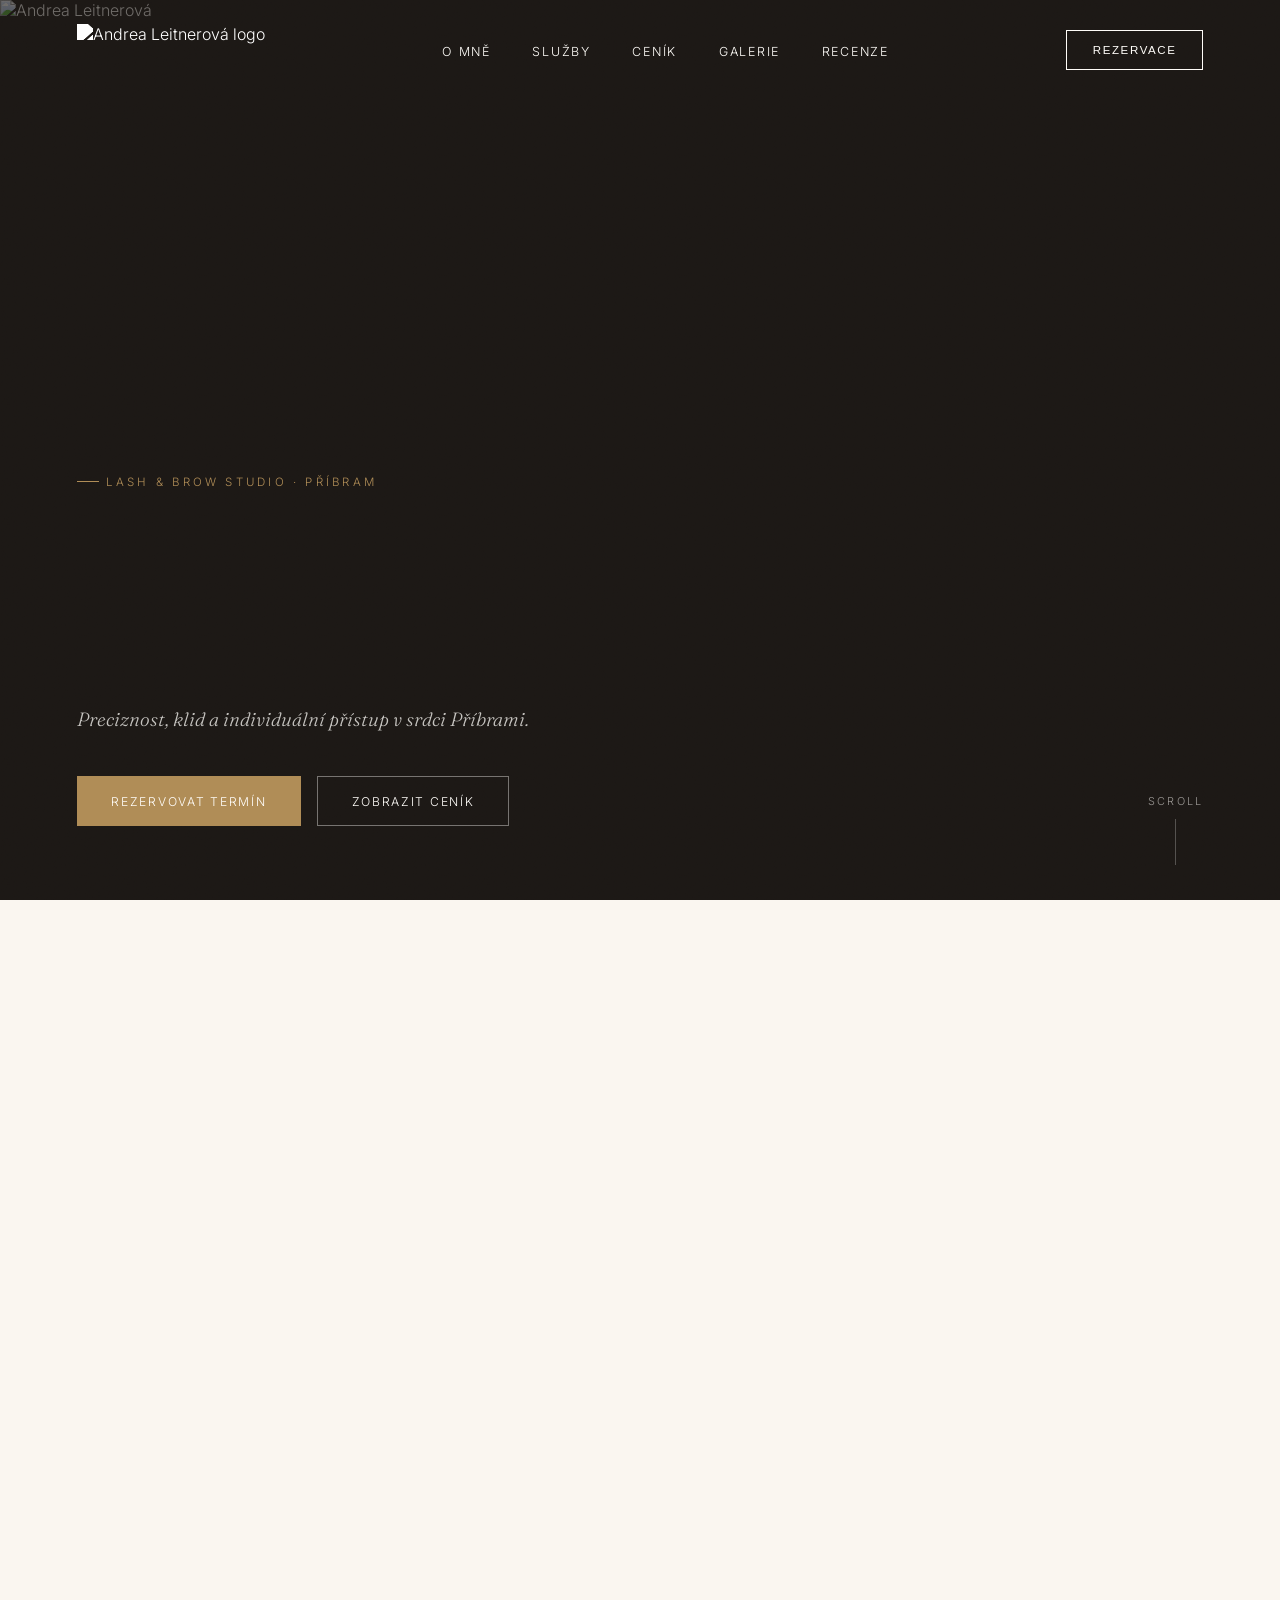
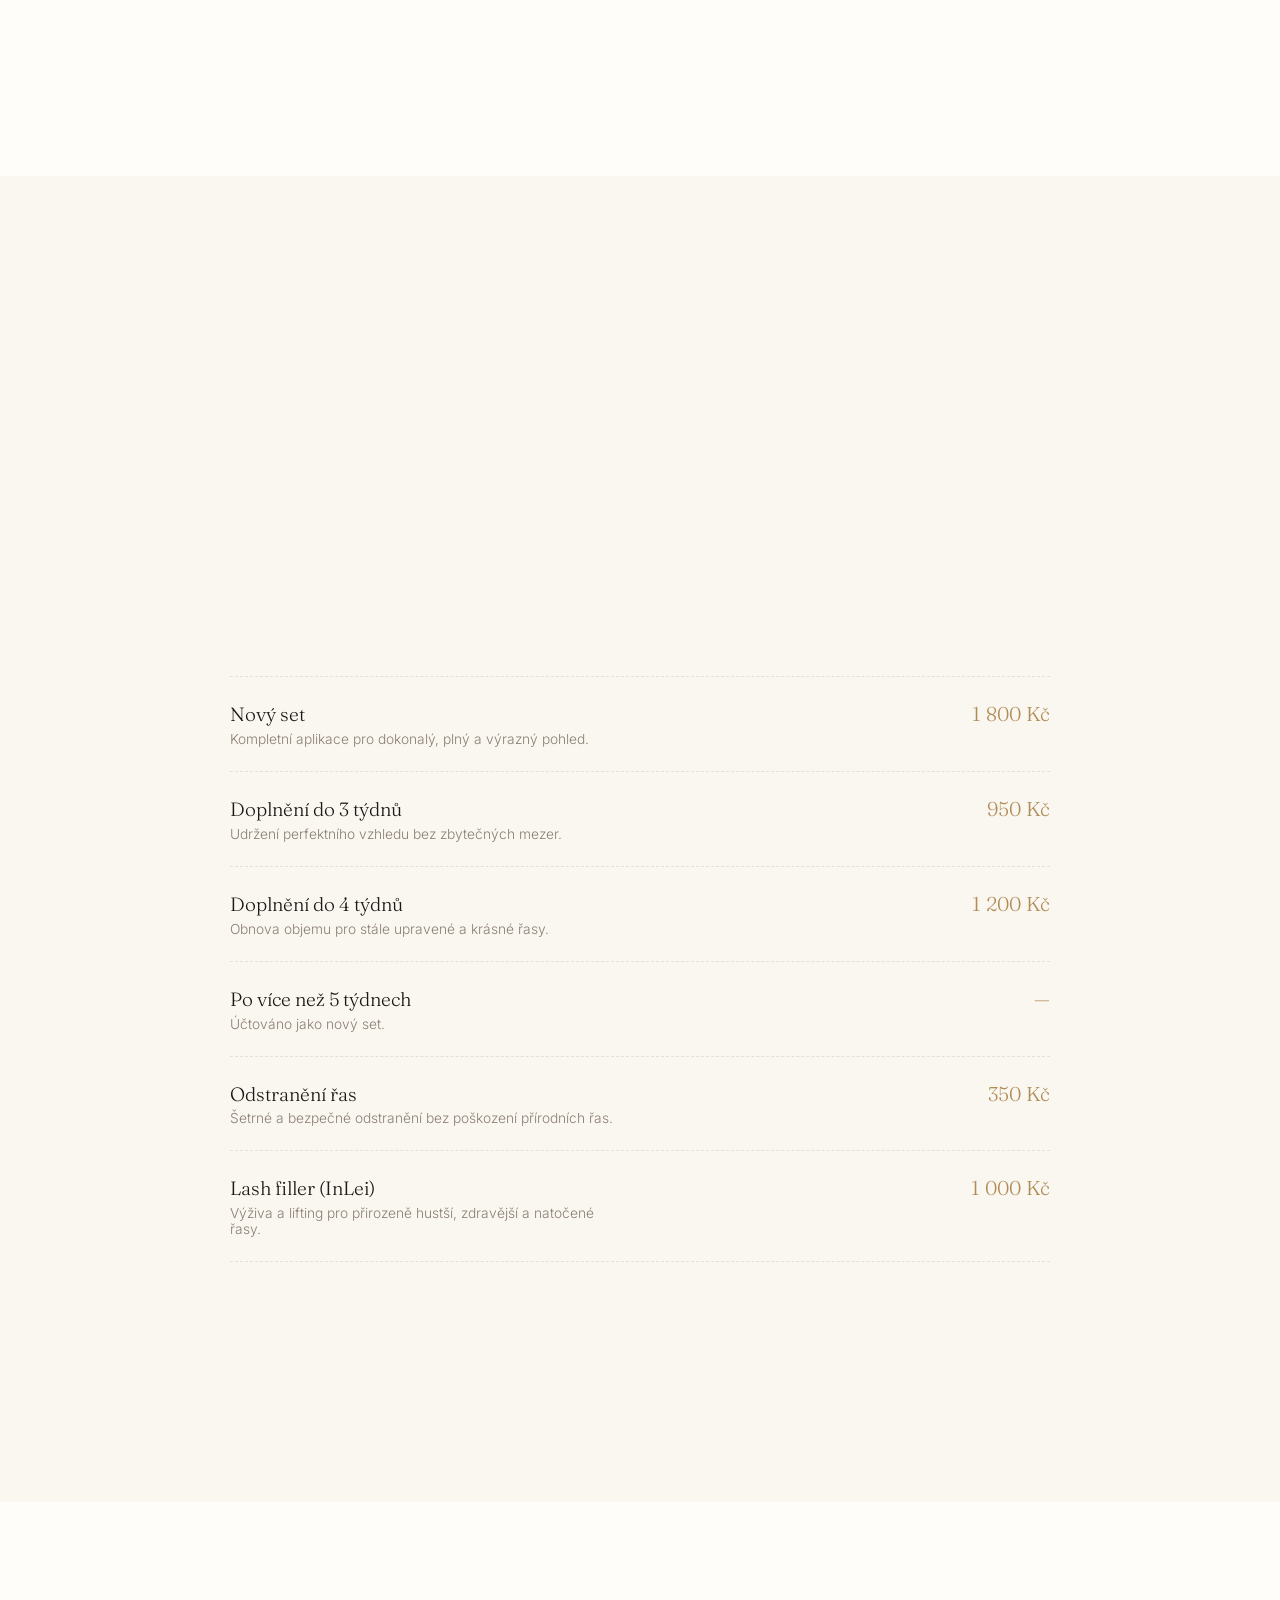
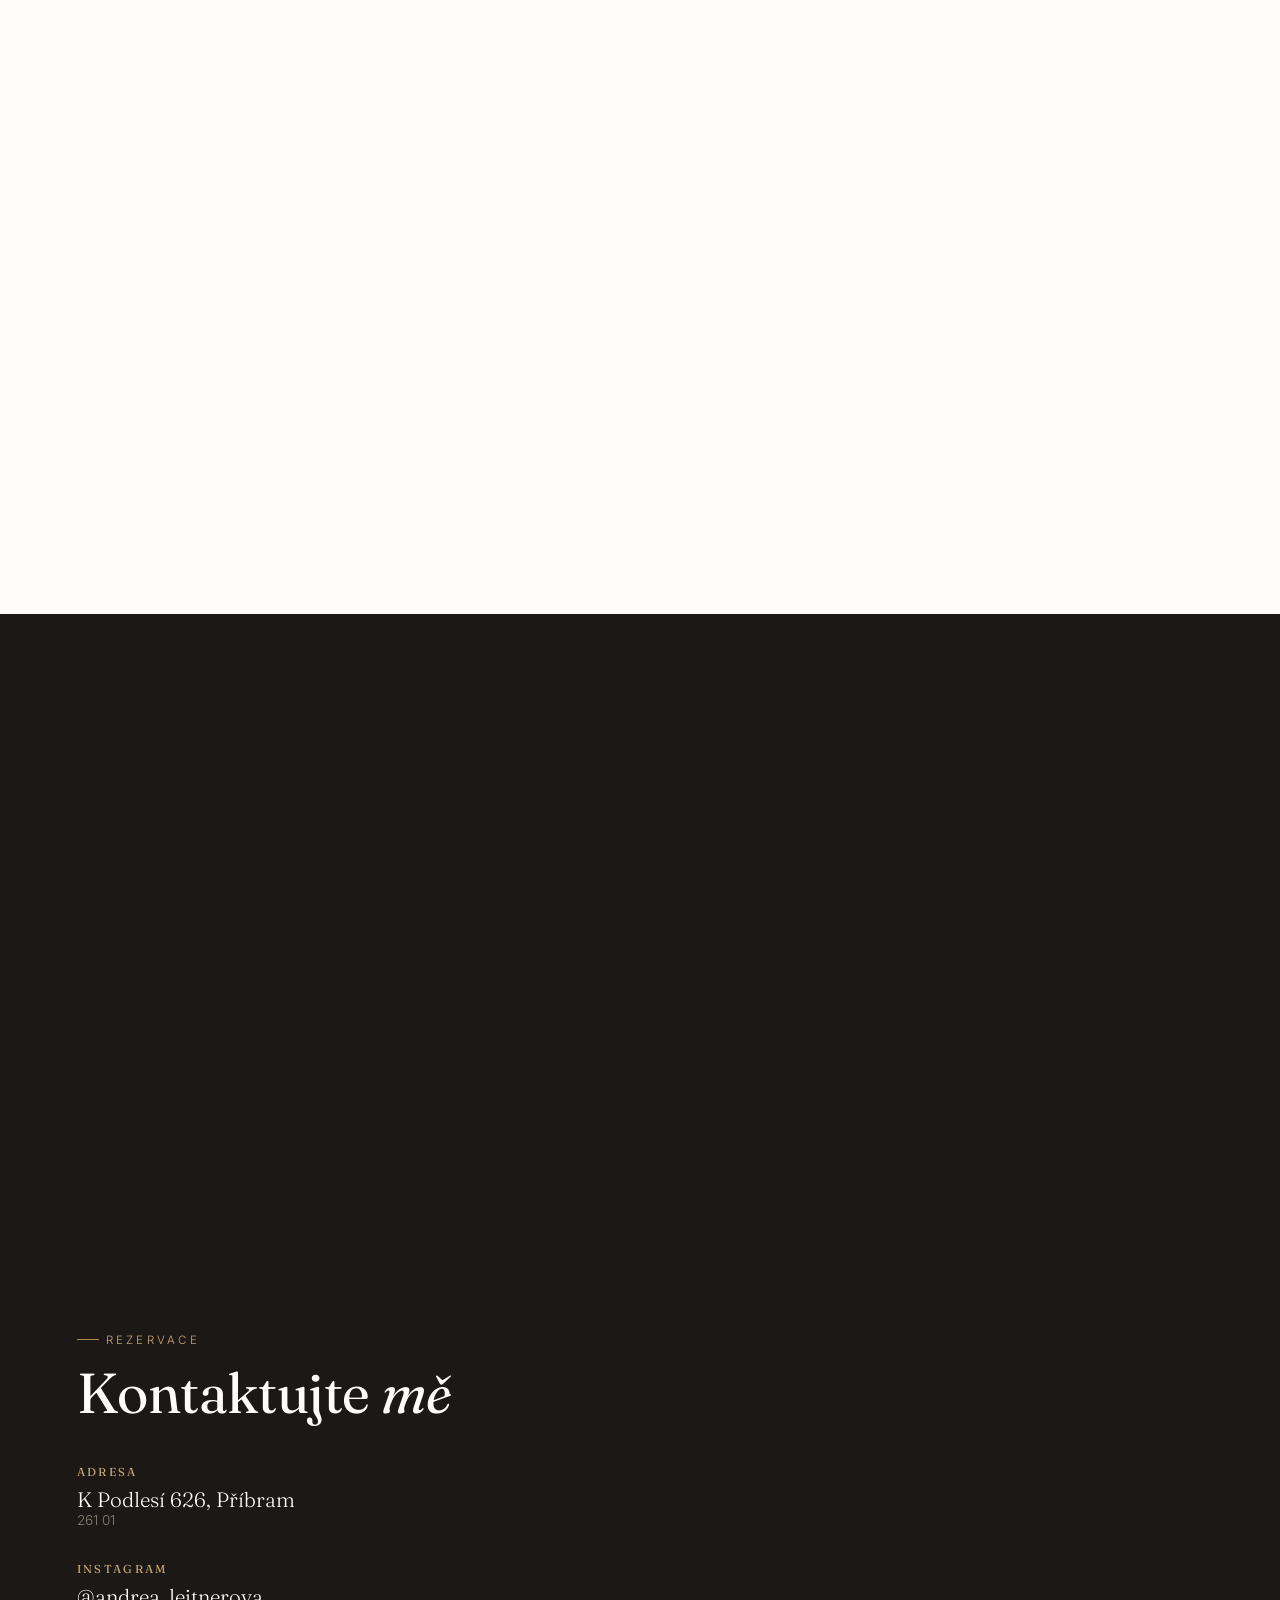
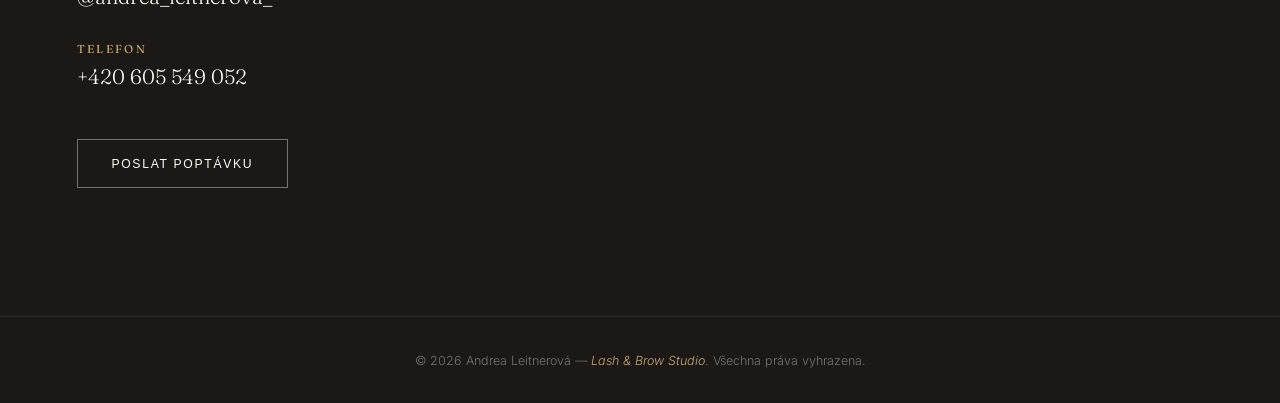
==== index.html @ 33315e90 "Update index.html" ====
<!DOCTYPE html>
<html lang="cs">
<head>
<meta charset="UTF-8">
<meta name="viewport" content="width=device-width, initial-scale=1.0">
<title>Andrea Leitnerová — Lash & Brow Studio</title>
<meta name="description" content="Prodlužování řas, lash filler, laminace obočí a diodová epilace v Příbrami. Preciznost, klid a individuální přístup ke každé klientce.">
<meta property="og:title" content="Andrea Leitnerová | Lash & Brow Studio">
<meta property="og:description" content="Preciznost, luxus a individuální přístup v srdci Příbrami.">
<meta property="og:type" content="website">
<link rel="icon" href="logo.png">
<link rel="preconnect" href="https://fonts.googleapis.com">
<link rel="preconnect" href="https://fonts.gstatic.com" crossorigin>
<link href="https://fonts.googleapis.com/css2?family=Fraunces:ital,opsz,wght@0,9..144,300;0,9..144,400;0,9..144,500;0,9..144,600;1,9..144,400;1,9..144,500&family=Inter:wght@300;400;500;600&display=swap" rel="stylesheet">
<link rel="stylesheet" href="style.css">
</head>
<body>

<nav id="navbar">
  <div class="nav-mark" id="logoTrigger">
    <img src="assets/logo.png" alt="Andrea Leitnerová logo">
    <span>Andrea <em>Leitnerová</em></span>
  </div>
  <ul class="nav-links">
    <li><a href="#about">O mně</a></li>
    <li><a href="#services">Služby</a></li>
    <li><a href="#pricing">Ceník</a></li>
    <li><a href="#gallery">Galerie</a></li>
    <li><a href="#reviews">Recenze</a></li>
  </ul>
  <button class="nav-cta" onclick="toggleModal('inquiryModal')">Rezervace</button>
  <div class="burger" id="burger"><span></span><span></span><span></span></div>
</nav>

<div class="mobile-menu" id="mobileMenu">
  <a href="#about">O mně</a>
  <a href="#services">Služby</a>
  <a href="#pricing">Ceník</a>
  <a href="#gallery">Galerie</a>
  <a href="#reviews">Recenze</a>
  <a href="#contact">Kontakt</a>
</div>

<div class="admin-entry" id="adminEntry">Admin panel →</div>

<!-- ============ HERO ============ -->
<section class="hero" id="home">
  <div class="hero-bg"><img src="https://i.postimg.cc/J0DBrJB1/IMG-1610.jpg" alt="Andrea Leitnerová"></div>
  <div class="hero-grain"></div>
  <div class="hero-inner">
    <div class="hero-copy">
      <span class="eyebrow hero-eyebrow">Lash &amp; Brow Studio · Příbram</span>
      <h1 class="h-xl"><span><span class="line-inner">Zvýrazněte svou</span></span><span><span class="line-inner"><em class="italic">přirozenou</em> krásu</span></span></h1>
      <p class="hero-sub">Preciznost, klid a individuální přístup v srdci Příbrami.</p>
      <div class="hero-cta">
        <a href="#" class="btn btn-fill magnetic" onclick="toggleModal('inquiryModal');return false;"><span class="btn-line">Rezervovat termín</span></a>
        <a href="#pricing" class="btn btn-gold magnetic"><span class="btn-line">Zobrazit ceník</span></a>
      </div>
    </div>
  </div>
  <div class="scroll-cue"><span>Scroll</span><span class="rail"></span></div>
</section>

<!-- ============ ABOUT ============ -->
<section class="pad about" id="about">
  <div class="wrap about-grid">
    <div class="about-media reveal">
      <img src="https://i.postimg.cc/J0DBrJB1/IMG-1610.jpg" alt="Andrea Leitnerová při práci">
      <div class="curl-tag">
        <span class="eyebrow">Filozofie</span>
        <p>„Krása by měla působit jemně a přirozeně.“</p>
      </div>
    </div>
    <div class="about-copy reveal">
      <span class="eyebrow">O mně</span>
      <h2 class="h-lg" style="margin-top:1rem;">Krása je <em class="italic">v detailu</em></h2>
      <p class="lead" style="margin-top:1.8rem;">Ve své práci kladu důraz na přirozený výsledek, detail a individuální přístup ke každé klientce. Věřím, že krása by měla působit jemně, upraveně a zároveň přirozeně – tak, abyste se cítila sebevědomě každý den.</p>
      <p class="lead">Zaměřuji se především na prodlužování řas, lash filler, laminaci obočí a laserovou (diodovou) epilaci. Každé ošetření přizpůsobuji na míru podle typu řas, obočí i pokožky.</p>
      <blockquote class="quote">Pravidelně se vzdělávám a sleduji nové trendy, abych vám mohla nabídnout kvalitní a moderní služby na vysoké úrovni.</blockquote>
      <p class="lead">Mým cílem je, abyste odcházela nejen krásnější, ale i odpočatá a spokojená.</p>
      <div class="specialties">
        <span>Prodlužování řas</span>
        <span>Lash filler</span>
        <span>Laminace obočí</span>
        <span>Diodová epilace</span>
      </div>
      <div class="signature">Andrea Leitnerová</div>
    </div>
  </div>
</section>

<!-- ============ SERVICES ============ -->
<section class="pad" id="services" style="background:var(--warm-white);">
  <div class="wrap">
    <div class="section-head reveal">
      <span class="eyebrow">Expertíza</span>
      <h2 class="h-lg">Naše služby</h2>
      <svg class="curl-svg" width="120" height="24" viewBox="0 0 120 24"><path d="M2 12 C 20 -4, 40 28, 60 12 S 100 -4, 118 12"/></svg>
    </div>

    <div class="service-row reveal">
      <div class="s-media"><img src="https://i.postimg.cc/j2wJxNJq/IMG-1571.jpg" alt="Prodlužování řas"></div>
      <div class="s-copy">
        <span class="s-num">01</span>
        <h3>Prodlužování řas</h3>
        <p class="lead">Technika řasa na řasu či objemové prodlužování pro fascinující a přesto přirozený pohled.</p>
        <p class="lead">Aplikaci vždy přizpůsobuji tvaru očí i vašemu stylu – od jemného přirozeného efektu až po výraznější objem. Dbám na správnou techniku a šetrnost, aby vaše přírodní řasy zůstaly zdravé.</p>
        <button class="s-link" onclick="openInquiry('Prodlužování řas')">Rezervovat tuto službu <svg viewBox="0 0 24 24" fill="none" stroke="currentColor" stroke-width="1.5"><path d="M5 12h14M13 6l6 6-6 6"/></svg></button>
      </div>
    </div>

    <div class="service-row reveal">
      <div class="s-media"><img src="https://i.postimg.cc/kG6tJ8t9/IMG-1609.jpg" alt="Lash filler"></div>
      <div class="s-copy">
        <span class="s-num">02</span>
        <h3>Lash Filler</h3>
        <p class="lead">Lash filler značky InLei je moderní ošetření, které řasy nejen natočí, ale především hloubkově vyživí a posílí.</p>
        <p class="lead">Řasy jsou po aplikaci silnější, zdravější a přirozeně zvýrazněné. Efekt vydrží několik týdnů a při opakování se kvalita řas viditelně zlepšuje.</p>
        <button class="s-link" onclick="openInquiry('Lash filler')">Rezervovat tuto službu <svg viewBox="0 0 24 24" fill="none" stroke="currentColor" stroke-width="1.5"><path d="M5 12h14M13 6l6 6-6 6"/></svg></button>
      </div>
    </div>

    <div class="service-row reveal">
      <div class="s-media"><img src="https://i.postimg.cc/rs0tVWtq/IMG-1611.jpg" alt="Laminace obočí"></div>
      <div class="s-copy">
        <span class="s-num">03</span>
        <h3>Laminace obočí</h3>
        <p class="lead">Laminace obočí pomůže upravit tvar, zvýraznit objem a dodat obočí upravený vzhled.</p>
        <p class="lead">Ideální řešení pro neposedné, řídké nebo asymetrické obočí. Výsledkem je přirozeně plnější a definované obočí bez každodenní úpravy.</p>
        <button class="s-link" onclick="openInquiry('Laminace obočí')">Rezervovat tuto službu <svg viewBox="0 0 24 24" fill="none" stroke="currentColor" stroke-width="1.5"><path d="M5 12h14M13 6l6 6-6 6"/></svg></button>
      </div>
    </div>

    <div class="service-row reveal">
      <div class="s-media"><img src="https://i.postimg.cc/VsG1f865/IMG-1647.jpg" alt="Diodová epilace"></div>
      <div class="s-copy">
        <span class="s-num">04</span>
        <h3>Laserová / diodová epilace</h3>
        <p class="lead">Moderní metoda dlouhodobého odstranění chloupků.</p>
        <p class="lead">Diodová epilace je šetrná a efektivní, pomáhá omezit růst chloupků a zanechává pokožku hladkou bez podráždění a zarůstání.</p>
        <button class="s-link" onclick="openInquiry('Diodová epilace')">Rezervovat tuto službu <svg viewBox="0 0 24 24" fill="none" stroke="currentColor" stroke-width="1.5"><path d="M5 12h14M13 6l6 6-6 6"/></svg></button>
      </div>
    </div>
  </div>
</section>

<!-- ============ PRICING ============ -->
<section class="pad" id="pricing">
  <div class="wrap">
    <div class="section-head reveal">
      <span class="eyebrow">Investice do sebe</span>
      <h2 class="h-lg">Ceník služeb</h2>
      <svg class="curl-svg" width="120" height="24" viewBox="0 0 120 24"><path d="M2 12 C 20 -4, 40 28, 60 12 S 100 -4, 118 12"/></svg>
    </div>

    <div class="pricing-tabs reveal">
      <button class="p-tab active" data-tab="lashes">Řasy</button>
      <button class="p-tab" data-tab="brows">Obočí</button>
      <button class="p-tab" data-tab="laser">Diodová epilace</button>
    </div>

    <div class="p-panel active" data-panel="lashes">
      <div class="p-item"><div><div class="p-name">Nový set</div><div class="p-desc">Kompletní aplikace pro dokonalý, plný a výrazný pohled.</div></div><div class="p-price">1 800 Kč</div></div>
      <div class="p-item"><div><div class="p-name">Doplnění do 3 týdnů</div><div class="p-desc">Udržení perfektního vzhledu bez zbytečných mezer.</div></div><div class="p-price">950 Kč</div></div>
      <div class="p-item"><div><div class="p-name">Doplnění do 4 týdnů</div><div class="p-desc">Obnova objemu pro stále upravené a krásné řasy.</div></div><div class="p-price">1 200 Kč</div></div>
      <div class="p-item"><div><div class="p-name">Po více než 5 týdnech</div><div class="p-desc">Účtováno jako nový set.</div></div><div class="p-price">—</div></div>
      <div class="p-item"><div><div class="p-name">Odstranění řas</div><div class="p-desc">Šetrné a bezpečné odstranění bez poškození přírodních řas.</div></div><div class="p-price">350 Kč</div></div>
      <div class="p-item"><div><div class="p-name">Lash filler (InLei)</div><div class="p-desc">Výživa a lifting pro přirozeně hustší, zdravější a natočené řasy.</div></div><div class="p-price">1 000 Kč</div></div>
    </div>

    <div class="p-panel" data-panel="brows">
      <div class="p-item"><div><div class="p-name">Úprava obočí (barva + vosk)</div><div class="p-desc">Barvení a vosk pro upravené a přirozeně zvýrazněné obočí.</div></div><div class="p-price">400 Kč</div></div>
      <div class="p-item"><div><div class="p-name">Laminace včetně barvení a úpravy</div><div class="p-desc">Zkrocení chloupků, plnější vzhled a dlouhotrvající tvar.</div></div><div class="p-price">800 Kč</div></div>
      <div class="p-item"><div><div class="p-name">Botox – výživa obočí</div><div class="p-desc">Výživa pro silnější, zdravější a lesklejší obočí.</div></div><div class="p-price">100 Kč</div></div>
    </div>

    <div class="p-panel" data-panel="laser">
      <div class="p-item"><div><div class="p-name">Obličej (brada)</div><div class="p-desc">Šetrné odstranění chloupků pro hladkou pokožku bez podráždění.</div></div><div class="p-price">390 Kč</div></div>
      <div class="p-item"><div><div class="p-name">Podpaží</div><div class="p-desc">Dlouhodobě hladké podpaží bez nutnosti častého holení.</div></div><div class="p-price">790 Kč</div></div>
      <div class="p-item"><div><div class="p-name">Ruce (celé)</div><div class="p-desc">Efektivní odstranění chloupků pro jemnou a hladkou pokožku rukou.</div></div><div class="p-price">1 390 Kč</div></div>
      <div class="p-item"><div><div class="p-name">Břicho</div><div class="p-desc">Diskrétní a účinné řešení pro hladkou oblast břicha.</div></div><div class="p-price">1 390 Kč</div></div>
      <div class="p-item"><div><div class="p-name">Záda</div><div class="p-desc">Kompletní epilace zad pro čistý a upravený vzhled.</div></div><div class="p-price">2 100 Kč</div></div>
      <div class="p-item"><div><div class="p-name">Stehna</div><div class="p-desc">Hladká pokožka stehen bez zarůstání chloupků.</div></div><div class="p-price">1 390 Kč</div></div>
      <div class="p-item"><div><div class="p-name">Lýtka</div><div class="p-desc">Dlouhotrvající hladkost a komfort bez každodenního holení.</div></div><div class="p-price">1 390 Kč</div></div>
      <div class="p-item"><div><div class="p-name">Třísla</div><div class="p-desc">Základní oblast linií třísel, větší rozsah po domluvě.</div></div><div class="p-price">1 000 Kč</div></div>
      <div class="p-item"><div><div class="p-name">Celé nohy</div><div class="p-desc">Komplexní epilace pro dokonale hladké nohy na dlouhou dobu.</div></div><div class="p-price">2 500 Kč</div></div>
    </div>

    <p class="p-note reveal">Pro kompletní ceník a konzultaci mě prosím kontaktujte.</p>
  </div>
</section>

<!-- ============ GALLERY ============ -->
<section class="pad" id="gallery" style="background:var(--warm-white);">
  <div class="wrap">
    <div class="section-head reveal">
      <span class="eyebrow">Portfolio</span>
      <h2 class="h-lg">Ukázka práce</h2>
      <svg class="curl-svg" width="120" height="24" viewBox="0 0 120 24"><path d="M2 12 C 20 -4, 40 28, 60 12 S 100 -4, 118 12"/></svg>
    </div>
    <div class="masonry reveal" id="masonry">
      <div class="g-item" data-src="https://i.postimg.cc/j2wJxNJq/IMG-1571.jpg"><img src="https://i.postimg.cc/j2wJxNJq/IMG-1571.jpg" alt="Práce 1" loading="lazy"></div>
      <div class="g-item" data-src="https://i.postimg.cc/kG6tJ8t9/IMG-1609.jpg"><img src="https://i.postimg.cc/kG6tJ8t9/IMG-1609.jpg" alt="Práce 2" loading="lazy"></div>
      <div class="g-item" data-src="https://i.postimg.cc/J0DBrJB1/IMG-1610.jpg"><img src="https://i.postimg.cc/J0DBrJB1/IMG-1610.jpg" alt="Práce 3" loading="lazy"></div>
      <div class="g-item" data-src="https://i.postimg.cc/rs0tVWtq/IMG-1611.jpg"><img src="https://i.postimg.cc/rs0tVWtq/IMG-1611.jpg" alt="Práce 4" loading="lazy"></div>
      <div class="g-item" data-src="https://i.postimg.cc/VsG1f865/IMG-1647.jpg"><img src="https://i.postimg.cc/VsG1f865/IMG-1647.jpg" alt="Práce 5" loading="lazy"></div>
      <div class="g-item" data-src="https://i.postimg.cc/HWZHYgxL/IMG-1648.jpg"><img src="https://i.postimg.cc/HWZHYgxL/IMG-1648.jpg" alt="Práce 6" loading="lazy"></div>
      <div class="g-item" data-src="https://i.postimg.cc/90njJGKV/IMG-1649.jpg"><img src="https://i.postimg.cc/90njJGKV/IMG-1649.jpg" alt="Práce 7" loading="lazy"></div>
      <div class="g-item" data-src="https://i.postimg.cc/90njJGS6/IMG-1650.jpg"><img src="https://i.postimg.cc/90njJGS6/IMG-1650.jpg" alt="Práce 8" loading="lazy"></div>
      <div class="g-item" data-src="https://i.postimg.cc/J02WPbgF/IMG-1651.jpg"><img src="https://i.postimg.cc/J02WPbgF/IMG-1651.jpg" alt="Práce 9" loading="lazy"></div>
      <div class="g-item" data-src="https://i.postimg.cc/RhDzXc8P/IMG-1652.jpg"><img src="https://i.postimg.cc/RhDzXc8P/IMG-1652.jpg" alt="Práce 10" loading="lazy"></div>
      <div class="g-item" data-src="https://i.postimg.cc/Xqz0Qwhk/IMG-1653.jpg"><img src="https://i.postimg.cc/Xqz0Qwhk/IMG-1653.jpg" alt="Práce 11" loading="lazy"></div>
      <div class="g-item" data-src="https://i.postimg.cc/1XjZJpTY/IMG-1654.jpg"><img src="https://i.postimg.cc/1XjZJpTY/IMG-1654.jpg" alt="Práce 12" loading="lazy"></div>
      <div class="g-item" data-src="https://i.postimg.cc/sxNRwp8S/IMG-1655.jpg"><img src="https://i.postimg.cc/sxNRwp8S/IMG-1655.jpg" alt="Práce 13" loading="lazy"></div>
    </div>
  </div>
</section>

<!-- ============ REVIEWS ============ -->
<section class="pad dark" id="reviews">
  <div class="wrap">
    <div class="reviews-top reveal">
      <div>
        <span class="eyebrow">Zkušenosti klientek</span>
        <h2 class="h-lg" style="margin-top:1rem;">Co o nás <em class="italic">říkají</em></h2>
        <div class="rating-summary" style="margin-top:1.4rem;">
          <span class="rating-num" id="ratingNum">5.0</span>
          <div><div class="rating-stars" id="ratingStars">★★★★★</div><span style="font-size:.78rem;color:rgba(255,253,249,.5);" id="ratingCount">na základě recenzí klientek</span></div>
        </div>
      </div>
      <button class="btn btn-gold magnetic" onclick="toggleModal('reviewModal')"><span class="btn-line">Napsat recenzi</span></button>
    </div>
    <div class="marquee-viewport reveal">
      <div class="marquee-track" id="reviewsContainer"></div>
    </div>
  </div>
</section>

<!-- ============ CONTACT ============ -->
<section id="contact">
  <div class="contact-grid dark">
    <div class="contact-info">
      <span class="eyebrow">Rezervace</span>
      <h2 class="h-lg" style="margin-top:1rem;margin-bottom:2.6rem;">Kontaktujte <em class="italic">mě</em></h2>
      <div class="c-item">
        <h4>Adresa</h4>
        <p>K Podlesí 626, Příbram <span style="font-family:var(--body);font-size:.85rem;color:var(--taupe);display:block;">261 01</span></p>
      </div>
      <div class="c-item">
        <h4>Instagram</h4>
        <a href="https://www.instagram.com/andrea_leitnerova_?igsh=MTRpb2JtdmVwejhxMw==" target="_blank" rel="noopener">@andrea_leitnerova_</a>
      </div>
      <div class="c-item">
        <h4>Telefon</h4>
        <a href="tel:+420605549052">+420 605 549 052</a>
      </div>
      <button class="btn btn-gold magnetic" style="margin-top:1rem;width:fit-content;" onclick="toggleModal('inquiryModal')"><span class="btn-line">Poslat poptávku</span></button>
    </div>
    <div class="contact-map">
      <iframe src="https://www.google.com/maps?q=49.6910744,13.9943287&hl=cs&z=16&output=embed" allowfullscreen loading="lazy" referrerpolicy="no-referrer-when-downgrade"></iframe>
    </div>
  </div>
</section>

<footer>
  © 2026 Andrea Leitnerová — <em>Lash &amp; Brow Studio</em>. Všechna práva vyhrazena.
</footer>

<div class="lightbox" id="lightbox">
  <span class="lightbox-close" id="lightboxClose">×</span>
  <img src="" alt="" id="lightboxImg">
</div>

<!-- Review modal -->
<div class="modal" id="reviewModal">
  <div class="modal-box">
    <span class="modal-close" onclick="toggleModal('reviewModal')">×</span>
    <h3>Podělte se o zkušenost</h3>
    <form id="reviewForm">
      <div class="f-group"><label for="revName">Vaše jméno</label><input type="text" id="revName" required placeholder="Např. Karolína"></div>
      <div class="f-group">
        <label for="revRating">Hodnocení</label>
        <select id="revRating" required>
          <option value="5">★★★★★ (5/5)</option>
          <option value="4">★★★★☆ (4/5)</option>
          <option value="3">★★★☆☆ (3/5)</option>
          <option value="2">★★☆☆☆ (2/5)</option>
          <option value="1">★☆☆☆☆ (1/5)</option>
        </select>
      </div>
      <div class="f-group"><label for="revText">Vaše zkušenost</label><textarea id="revText" rows="4" required placeholder="Jak jste byla se službami spokojena?"></textarea></div>
      <button type="submit" class="btn btn-dark" style="width:100%;justify-content:center;" id="submitBtn"><span class="btn-line">Odeslat recenzi</span></button>
    </form>
  </div>
</div>

<!-- Inquiry / booking-request modal -->
<div class="modal" id="inquiryModal">
  <div class="modal-box">
    <span class="modal-close" onclick="toggleModal('inquiryModal')">×</span>
    <h3>Poslat poptávku</h3>
    <p class="modal-sub">Napište mi, o jakou službu máte zájem a kdy by se vám to hodilo. Ozvu se vám a termín společně potvrdíme.</p>
    <form id="inquiryForm">
      <div class="f-group"><label for="iqName">Jméno a příjmení</label><input type="text" id="iqName" required placeholder="Např. Karolína Nová"></div>
      <div class="f-group"><label for="iqContact">Telefon nebo e-mail</label><input type="text" id="iqContact" required placeholder="+420 xxx xxx xxx"></div>
      <div class="f-group">
        <label for="iqService">Služba</label>
        <select id="iqService" required>
          <option value="">Vyberte službu</option>
          <option>Prodlužování řas</option>
          <option>Lash filler</option>
          <option>Laminace obočí</option>
          <option>Diodová epilace</option>
          <option>Jiné / nevím</option>
        </select>
      </div>
      <div class="f-row">
        <div class="f-group"><label for="iqDate">Preferované datum</label><input type="date" id="iqDate"></div>
        <div class="f-group"><label for="iqTime">Preferovaný čas</label><input type="time" id="iqTime"></div>
      </div>
      <div class="f-group"><label for="iqNote">Poznámka</label><textarea id="iqNote" rows="3" placeholder="Cokoliv, co bych měla vědět předem"></textarea></div>
      <button type="submit" class="btn btn-fill" style="width:100%;justify-content:center;color:var(--warm-white);" id="inquirySubmitBtn"><span class="btn-line">Odeslat poptávku</span></button>
      <p class="form-note">Nejde o závaznou rezervaci — termín potvrdím zpětně telefonicky nebo e-mailem.</p>
    </form>
    <div class="form-success" id="inquirySuccess">
      <div class="check">✓</div>
      <h3 style="margin-bottom:.6rem;">Poptávka odeslána</h3>
      <p style="font-size:.9rem;color:var(--taupe);">Děkuji! Ozvu se vám co nejdříve a termín potvrdíme.</p>
    </div>
  </div>
</div>

<script src="https://cdnjs.cloudflare.com/ajax/libs/gsap/3.12.5/gsap.min.js"></script>
<script src="https://cdnjs.cloudflare.com/ajax/libs/gsap/3.12.5/ScrollTrigger.min.js"></script>
<script src="site.js"></script>
</body>
</html>
---- style.css ----
/* ============================================================
   ANDREA LEITNEROVÁ — LASH & BROW STUDIO
   Shared stylesheet (site + admin)
   ============================================================ */

/* ============ TOKENS ============ */
:root{
  --ivory:#FAF6F0;
  --warm-white:#FFFDF9;
  --sand:#EDE3D6;
  --gold:#B08D57;
  --gold-soft:#C9A876;
  --espresso:#1C1815;
  --espresso-80:rgba(28,24,21,.8);
  --taupe:#8A7F73;
  --line:rgba(28,24,21,.1);
  --danger:#B5533C;
  --success:#5C7A5C;

  --display:'Fraunces', serif;
  --body:'Inter', sans-serif;

  --ease:cubic-bezier(.16,1,.3,1);
  --dur:0.9s;
}
*{margin:0;padding:0;box-sizing:border-box;}
html{scroll-behavior:auto;}
body{
  font-family:var(--body);
  background:var(--ivory);
  color:var(--espresso);
  -webkit-font-smoothing:antialiased;
  overflow-x:hidden;
  font-weight:300;
}
img{display:block;max-width:100%;}
a{color:inherit;text-decoration:none;}
::selection{background:var(--gold);color:var(--warm-white);}

@media (prefers-reduced-motion: reduce){
  *{animation-duration:0.01ms !important; transition-duration:0.01ms !important;}
}

/* ============ TYPE ============ */
h1,h2,h3,h4{font-family:var(--display);font-weight:400;letter-spacing:-0.01em;}
.italic{font-style:italic;font-weight:400;}

.eyebrow{
  font-family:var(--body);
  font-size:.72rem;
  text-transform:uppercase;
  letter-spacing:.28em;
  color:var(--gold);
  display:inline-flex;
  align-items:center;
  gap:.6em;
}
.eyebrow::before{
  content:'';
  width:22px;height:1px;
  background:var(--gold);
  display:inline-block;
}

.h-xl{font-size:clamp(2.8rem,6.4vw,6rem);line-height:1.02;}
.h-lg{font-size:clamp(2.2rem,4.4vw,3.6rem);line-height:1.08;}
.h-md{font-size:clamp(1.6rem,2.6vw,2.2rem);line-height:1.2;}

p.lead{font-size:1.05rem;line-height:1.85;color:var(--espresso-80);font-weight:300;max-width:46ch;}

/* ============ CURL SIGNATURE ============ */
.curl-svg path{
  fill:none;
  stroke:var(--gold);
  stroke-width:1.4;
  stroke-linecap:round;
}

/* ============ LAYOUT ============ */
.wrap{max-width:1260px;margin:0 auto;padding:0 6vw;}
section{position:relative;}
.pad{padding:min(11rem,14vw) 0;}
.dark{background:var(--espresso);color:var(--warm-white);}
.dark p.lead{color:rgba(255,253,249,.65);}
.dark .eyebrow{color:var(--gold-soft);}

.reveal{opacity:0;transform:translateY(40px);}

/* ============ NAV ============ */
nav{
  position:fixed;top:0;left:0;right:0;z-index:900;
  display:flex;align-items:center;justify-content:space-between;
  padding:1.5rem 6vw;
  transition:padding .5s var(--ease), background .5s var(--ease), box-shadow .5s var(--ease);
}
nav.scrolled{
  padding:.9rem 6vw;
  background:rgba(250,246,240,.78);
  backdrop-filter:blur(18px);
  -webkit-backdrop-filter:blur(18px);
  box-shadow:0 1px 0 var(--line);
}
.nav-mark{display:flex;align-items:center;gap:.7rem;cursor:pointer;user-select:none;}
.nav-mark img{height:52px;width:auto;transition:filter .5s var(--ease);filter:brightness(0) invert(1);}
nav.scrolled .nav-mark img{filter:none;}
.nav-mark span{font-family:var(--display);font-size:1.1rem;letter-spacing:.02em;color:var(--warm-white);transition:color .5s var(--ease);display:none;}
nav.scrolled .nav-mark span{color:var(--espresso);}
.nav-mark span em{font-style:italic;color:var(--gold);}

.nav-links{display:flex;gap:2.6rem;list-style:none;}
.nav-links a{
  font-size:.78rem;text-transform:uppercase;letter-spacing:.14em;
  color:var(--warm-white);position:relative;padding-bottom:6px;
  transition:color .5s var(--ease);
}
nav.scrolled .nav-links a{color:var(--espresso);}
.nav-links a::after{
  content:'';position:absolute;left:0;bottom:0;height:1px;width:0;
  background:var(--gold);transition:width .45s var(--ease);
}
.nav-links a:hover::after,.nav-links a.active::after{width:100%;}

.nav-cta{
  font-size:.72rem;text-transform:uppercase;letter-spacing:.14em;
  border:1px solid var(--warm-white);color:var(--warm-white);
  padding:.8rem 1.6rem;transition:all .5s var(--ease);
  cursor:pointer;background:none;
}
nav.scrolled .nav-cta{border-color:var(--espresso);color:var(--espresso);}
.nav-cta:hover{background:var(--gold);border-color:var(--gold);color:var(--warm-white);}

.burger{display:none;flex-direction:column;gap:6px;cursor:pointer;z-index:1200;width:26px;}
.burger span{height:1px;background:var(--warm-white);transition:all .4s var(--ease);}
nav.scrolled .burger span{background:var(--espresso);}
.burger.active span{background:var(--espresso) !important;}
.burger.active span:nth-child(1){transform:translateY(6.5px) rotate(45deg);}
.burger.active span:nth-child(2){opacity:0;}
.burger.active span:nth-child(3){transform:translateY(-6.5px) rotate(-45deg);}

.mobile-menu{
  position:fixed;inset:0;background:var(--ivory);
  z-index:1100;display:flex;flex-direction:column;justify-content:center;
  padding:6vw;gap:1.4rem;
  clip-path:circle(0% at calc(100% - 2.6rem) 2.6rem);
  transition:clip-path .7s var(--ease);
}
.mobile-menu.active{clip-path:circle(150% at calc(100% - 2.6rem) 2.6rem);}
.mobile-menu a{font-family:var(--display);font-size:2.4rem;color:var(--espresso);}

/* Hidden admin entry point (appears after 5 clicks on logo) */
.admin-entry{
  position:fixed;bottom:1.6rem;right:1.6rem;z-index:950;
  background:var(--espresso);color:var(--warm-white);
  font-size:.7rem;text-transform:uppercase;letter-spacing:.12em;
  padding:.8rem 1.3rem;opacity:0;pointer-events:none;transform:translateY(10px);
  transition:all .4s var(--ease);
}
.admin-entry.show{opacity:1;pointer-events:auto;transform:translateY(0);}

/* ============ HERO ============ */
.hero{
  height:100svh;min-height:640px;
  display:flex;align-items:flex-end;
  background:var(--espresso);color:var(--warm-white);
  overflow:hidden;
}
.hero-bg{position:absolute;inset:0;}
.hero-bg img{width:100%;height:100%;object-fit:cover;object-position:60% 20%;opacity:.55;}
.hero-bg::after{
  content:'';position:absolute;inset:0;
  background:linear-gradient(180deg, rgba(28,24,21,.35) 0%, rgba(28,24,21,.35) 40%, rgba(28,24,21,.92) 100%);
}
.hero-grain{position:absolute;inset:0;opacity:.05;mix-blend-mode:overlay;pointer-events:none;
  background-image:url("data:image/svg+xml,%3Csvg xmlns='http://www.w3.org/2000/svg' width='120' height='120'%3E%3Cfilter id='n'%3E%3CfeTurbulence type='fractalNoise' baseFrequency='0.9' numOctaves='2' stitchTiles='stitch'/%3E%3C/filter%3E%3Crect width='100%25' height='100%25' filter='url(%23n)'/%3E%3C/svg%3E");
}
.hero-inner{position:relative;z-index:2;width:100%;padding:0 6vw 4.6rem;display:flex;justify-content:space-between;align-items:flex-end;gap:3rem;}
.hero-copy{max-width:820px;}
.hero-eyebrow{margin-bottom:1.6rem;}
.hero h1{overflow:hidden;}
.hero h1 span{display:block;overflow:hidden;}
.hero h1 .line-inner{display:block;transform:translateY(110%);}
.hero-sub{margin-top:1.6rem;font-family:var(--display);font-style:italic;font-size:1.2rem;color:rgba(255,253,249,.75);}
.hero-cta{display:flex;gap:1rem;margin-top:2.8rem;flex-wrap:wrap;}

.btn{
  display:inline-flex;align-items:center;gap:.6rem;
  font-size:.76rem;text-transform:uppercase;letter-spacing:.14em;
  padding:1.05rem 2.1rem;border:1px solid currentColor;
  cursor:pointer;background:none;
  position:relative;overflow:hidden;
}
.btn-line{position:relative;z-index:2;}
.btn-gold{color:var(--warm-white);border-color:rgba(255,253,249,.4);}
.btn-gold:hover{border-color:var(--gold);}
.btn-fill{background:var(--gold);border-color:var(--gold);color:var(--warm-white);}
.btn-fill:hover{background:var(--gold-soft);border-color:var(--gold-soft);}
.btn-dark{color:var(--espresso);border-color:var(--espresso);}
.btn-dark:hover{background:var(--espresso);color:var(--warm-white);}
.magnetic{transition:transform .25s var(--ease);}

.scroll-cue{
  position:absolute;right:6vw;bottom:2.2rem;z-index:2;
  display:flex;flex-direction:column;align-items:center;gap:.7rem;
  color:rgba(255,253,249,.55);font-size:.68rem;letter-spacing:.2em;text-transform:uppercase;
}
.scroll-cue .rail{width:1px;height:46px;background:rgba(255,253,249,.25);position:relative;overflow:hidden;}
.scroll-cue .rail::after{content:'';position:absolute;top:-100%;left:0;width:100%;height:100%;background:var(--gold);animation:railmove 2.2s ease-in-out infinite;}
@keyframes railmove{0%{top:-100%;}50%{top:100%;}100%{top:100%;}}

/* ============ ABOUT ============ */
.about-grid{display:grid;grid-template-columns:.85fr 1.15fr;gap:5.5vw;align-items:center;}
.about-media{position:relative;}
.about-media img{width:100%;aspect-ratio:4/5;object-fit:cover;}
.about-media .curl-tag{
  position:absolute;left:-2.4rem;bottom:-2.2rem;background:var(--ivory);
  padding:1.6rem 1.9rem;border:1px solid var(--line);max-width:230px;
}
.about-media .curl-tag .eyebrow{margin-bottom:.5rem;}
.about-media .curl-tag p{font-family:var(--display);font-size:1.05rem;font-style:italic;color:var(--espresso);}

.about-copy p.lead{margin-bottom:1.4rem;}
.quote{
  font-family:var(--display);font-style:italic;font-size:clamp(1.4rem,2vw,1.8rem);
  line-height:1.4;color:var(--espresso);margin:2.2rem 0;
  border-left:2px solid var(--gold);padding-left:1.6rem;
}
.signature{font-family:var(--display);font-style:italic;font-size:2rem;color:var(--gold);margin-top:1rem;}
.specialties{display:flex;flex-wrap:wrap;gap:.6rem;margin-top:2.2rem;}
.specialties span{
  font-size:.72rem;text-transform:uppercase;letter-spacing:.08em;
  border:1px solid var(--line);padding:.55rem 1rem;color:var(--taupe);
}

/* ============ SECTION HEAD ============ */
.section-head{text-align:center;margin-bottom:5rem;}
.section-head .eyebrow{justify-content:center;}
.section-head h2{margin-top:1.1rem;}
.section-head .curl-svg{margin:1.4rem auto 0;display:block;}

/* ============ SERVICES ============ */
.service-row{
  display:grid;grid-template-columns:1fr 1fr;gap:5vw;align-items:center;
  padding:5.2rem 0;border-top:1px solid var(--line);
}
.service-row:last-child{border-bottom:1px solid var(--line);}
.service-row:nth-child(even) .s-media{order:2;}
.s-media{position:relative;overflow:hidden;aspect-ratio:5/4;}
.s-media img{width:100%;height:100%;object-fit:cover;transition:transform 1.1s var(--ease);}
.service-row:hover .s-media img{transform:scale(1.06);}
.s-num{font-family:var(--display);font-style:italic;color:var(--gold);font-size:1rem;margin-bottom:1rem;display:block;}
.service-row h3{font-size:clamp(1.8rem,2.6vw,2.4rem);margin-bottom:1.1rem;}
.service-row p.lead{margin-bottom:.9rem;}
.s-link{display:inline-flex;align-items:center;gap:.6rem;margin-top:1.4rem;font-size:.76rem;text-transform:uppercase;letter-spacing:.14em;color:var(--gold);cursor:pointer;background:none;border:none;font-family:var(--body);}
.s-link svg{width:16px;height:16px;transition:transform .4s var(--ease);}
.service-row:hover .s-link svg{transform:translateX(6px);}

/* ============ PRICING ============ */
.pricing-tabs{display:flex;gap:.6rem;justify-content:center;margin-bottom:3.4rem;flex-wrap:wrap;}
.p-tab{
  font-size:.76rem;text-transform:uppercase;letter-spacing:.1em;
  padding:.85rem 1.6rem;border:1px solid var(--line);cursor:pointer;
  background:none;color:var(--taupe);transition:all .35s var(--ease);
}
.p-tab.active{background:var(--espresso);border-color:var(--espresso);color:var(--warm-white);}

.p-panel{display:none;max-width:820px;margin:0 auto;}
.p-panel.active{display:block;}
.p-item{
  display:flex;justify-content:space-between;gap:2rem;align-items:baseline;
  padding:1.5rem 0;border-bottom:1px dashed var(--line);
}
.p-item:first-child{border-top:1px dashed var(--line);}
.p-name{font-family:var(--display);font-size:1.2rem;}
.p-desc{font-size:.86rem;color:var(--taupe);font-weight:300;margin-top:.3rem;max-width:44ch;}
.p-price{font-family:var(--display);font-size:1.25rem;white-space:nowrap;color:var(--gold);}
.p-note{text-align:center;margin-top:3rem;font-size:.86rem;color:var(--taupe);}

/* ============ GALLERY ============ */
.masonry{column-count:4;column-gap:1.1rem;}
.masonry .g-item{break-inside:avoid;margin-bottom:1.1rem;overflow:hidden;position:relative;cursor:zoom-in;}
.masonry .g-item img{width:100%;display:block;transition:transform .8s var(--ease);}
.masonry .g-item:hover img{transform:scale(1.05);}
.masonry .g-item::after{
  content:'';position:absolute;inset:0;background:rgba(28,24,21,0);transition:background .4s var(--ease);
}
.masonry .g-item:hover::after{background:rgba(28,24,21,.12);}

.lightbox{
  position:fixed;inset:0;background:rgba(28,24,21,.97);
  z-index:2000;display:flex;align-items:center;justify-content:center;
  opacity:0;pointer-events:none;transition:opacity .4s var(--ease);
}
.lightbox.active{opacity:1;pointer-events:auto;}
.lightbox img{max-height:88vh;max-width:88vw;object-fit:contain;}
.lightbox-close{position:absolute;top:2rem;right:2.4rem;color:var(--warm-white);font-size:1.8rem;cursor:pointer;font-family:var(--body);}

/* ============ REVIEWS ============ */
.reviews-top{display:flex;justify-content:space-between;align-items:flex-end;margin-bottom:3.6rem;gap:2rem;flex-wrap:wrap;}
.rating-summary{display:flex;align-items:center;gap:1rem;}
.rating-num{font-family:var(--display);font-size:3rem;color:var(--warm-white);}
.rating-stars{color:var(--gold-soft);font-size:1rem;letter-spacing:.1em;}

.marquee-track{display:flex;gap:1.6rem;width:max-content;}
.marquee-viewport{overflow:hidden;}
.review-card{
  width:340px;flex:0 0 auto;
  background:rgba(255,253,249,.03);border:1px solid rgba(255,253,249,.1);
  padding:2.4rem;backdrop-filter:blur(6px);
}
.review-card .stars{color:var(--gold-soft);font-size:1rem;margin-bottom:1.1rem;}
.review-card .r-text{font-size:.94rem;line-height:1.75;color:rgba(255,253,249,.75);font-style:italic;font-family:var(--display);margin-bottom:1.4rem;}
.review-card .r-author{font-size:.78rem;text-transform:uppercase;letter-spacing:.1em;color:var(--warm-white);}

/* ============ CONTACT ============ */
.contact-grid{display:grid;grid-template-columns:1fr 1fr;min-height:640px;}
.contact-info{padding:min(9rem,10vw) 6vw;display:flex;flex-direction:column;justify-content:center;}
.c-item{margin-bottom:2.1rem;}
.c-item h4{font-size:.72rem;text-transform:uppercase;letter-spacing:.2em;color:var(--gold-soft);margin-bottom:.5rem;font-weight:400;}
.c-item p, .c-item a{font-family:var(--display);font-size:1.3rem;color:var(--warm-white);}
.c-item a{border-bottom:1px solid transparent;transition:border-color .3s;}
.c-item a:hover{border-color:var(--gold);}
.contact-map{position:relative;}
.contact-map iframe{width:100%;height:100%;min-height:400px;border:0;filter:grayscale(1) invert(.92) contrast(.85);}

/* ============ FOOTER ============ */
footer{background:var(--espresso);color:rgba(255,253,249,.4);text-align:center;padding:2.2rem 6vw;font-size:.78rem;border-top:1px solid rgba(255,253,249,.08);}
footer em{color:var(--gold-soft);font-style:italic;}

/* ============ MODAL (shared) ============ */
.modal{position:fixed;inset:0;background:rgba(28,24,21,.55);backdrop-filter:blur(10px);z-index:2000;display:flex;align-items:center;justify-content:center;opacity:0;pointer-events:none;transition:opacity .5s var(--ease);padding:2rem;}
.modal.active{opacity:1;pointer-events:auto;}
.modal-box{background:var(--ivory);padding:3.4rem;max-width:480px;width:100%;position:relative;transform:scale(.96);transition:transform .5s var(--ease);max-height:90vh;overflow-y:auto;}
.modal.active .modal-box{transform:scale(1);}
.modal-close{position:absolute;top:1.4rem;right:1.6rem;cursor:pointer;font-size:1.4rem;}
.modal-box h3{font-size:1.6rem;margin-bottom:.6rem;text-align:center;}
.modal-box .modal-sub{text-align:center;font-size:.85rem;color:var(--taupe);margin-bottom:2rem;}
.f-group{margin-bottom:1.4rem;}
.f-group label{display:block;font-size:.7rem;text-transform:uppercase;letter-spacing:.1em;margin-bottom:.5rem;color:var(--taupe);}
.f-group input,.f-group select,.f-group textarea{
  width:100%;padding:.9rem 1rem;border:1px solid var(--line);background:var(--warm-white);
  font-family:var(--body);font-size:.92rem;outline:none;transition:border-color .3s;
}
.f-group input:focus,.f-group textarea:focus,.f-group select:focus{border-color:var(--gold);}
.f-row{display:grid;grid-template-columns:1fr 1fr;gap:1rem;}
.form-note{font-size:.76rem;color:var(--taupe);margin-top:1rem;text-align:center;}
.form-success{display:none;text-align:center;padding:1rem 0;}
.form-success.show{display:block;}
.form-success .check{font-family:var(--display);font-size:2.4rem;color:var(--gold);margin-bottom:1rem;}

/* ============ RESPONSIVE (site) ============ */
@media (max-width:1100px){ .masonry{column-count:3;} }
@media (max-width:992px){
  .about-grid,.contact-grid,.service-row{grid-template-columns:1fr;}
  .service-row:nth-child(even) .s-media{order:0;}
  .about-media .curl-tag{position:static;margin-top:1.4rem;max-width:none;}
  .masonry{column-count:2;}
}
@media (max-width:768px){
  .nav-links,.nav-cta{display:none;}
  .burger{display:flex;}
  .pad{padding:6rem 0;}
  .hero-inner{flex-direction:column;align-items:flex-start;gap:2rem;}
  .scroll-cue{display:none;}
  .masonry{column-count:2;column-gap:.7rem;}
  .masonry .g-item{margin-bottom:.7rem;}
  .contact-map{min-height:320px;}
  .f-row{grid-template-columns:1fr;}
}

/* ============================================================
   ADMIN PANEL
   ============================================================ */
.admin-body{background:var(--espresso);color:var(--warm-white);min-height:100vh;}

.admin-login{
  min-height:100vh;display:flex;align-items:center;justify-content:center;padding:2rem;
}
.admin-login-box{
  width:100%;max-width:400px;background:rgba(255,253,249,.04);
  border:1px solid rgba(255,253,249,.1);padding:3rem 2.6rem;backdrop-filter:blur(10px);
}
.admin-login-box img{height:56px;margin:0 auto 1.6rem;filter:brightness(0) invert(1);}
.admin-login-box h1{text-align:center;font-size:1.5rem;margin-bottom:.4rem;}
.admin-login-box .sub{text-align:center;font-size:.8rem;color:rgba(255,253,249,.5);margin-bottom:2.2rem;}
.admin-login-box .f-group label{color:rgba(255,253,249,.5);}
.admin-login-box .f-group input{background:rgba(255,253,249,.06);border-color:rgba(255,253,249,.15);color:var(--warm-white);}
.admin-login-box .f-group input:focus{border-color:var(--gold);}
.admin-error{color:#E29587;font-size:.8rem;margin-top:1rem;text-align:center;display:none;}
.admin-error.show{display:block;}

.admin-dash{display:none;}
.admin-dash.show{display:block;}
.admin-header{
  display:flex;justify-content:space-between;align-items:center;
  padding:1.6rem 3vw;border-bottom:1px solid rgba(255,253,249,.08);
  position:sticky;top:0;background:var(--espresso);z-index:10;
}
.admin-header .nav-mark img{height:38px;}
.admin-header .nav-mark span{display:inline;color:var(--warm-white);}
.admin-logout{font-size:.72rem;text-transform:uppercase;letter-spacing:.1em;color:rgba(255,253,249,.5);cursor:pointer;border:1px solid rgba(255,253,249,.2);padding:.6rem 1.2rem;background:none;}
.admin-logout:hover{color:var(--warm-white);border-color:var(--warm-white);}

.admin-main{padding:3rem 3vw 6rem;max-width:1200px;margin:0 auto;}
.admin-stats{display:grid;grid-template-columns:repeat(auto-fit,minmax(180px,1fr));gap:1.2rem;margin-bottom:3rem;}
.stat-card{background:rgba(255,253,249,.04);border:1px solid rgba(255,253,249,.08);padding:1.8rem;}
.stat-card .num{font-family:var(--display);font-size:2.4rem;color:var(--gold-soft);}
.stat-card .label{font-size:.72rem;text-transform:uppercase;letter-spacing:.1em;color:rgba(255,253,249,.5);margin-top:.4rem;}

.admin-filters{display:flex;gap:.6rem;margin-bottom:1.6rem;flex-wrap:wrap;}
.filter-btn{font-size:.72rem;text-transform:uppercase;letter-spacing:.1em;padding:.6rem 1.2rem;border:1px solid rgba(255,253,249,.15);background:none;color:rgba(255,253,249,.6);cursor:pointer;}
.filter-btn.active{background:var(--gold);border-color:var(--gold);color:var(--espresso);}

.inquiry-list{display:flex;flex-direction:column;gap:1rem;}
.inquiry-card{
  background:rgba(255,253,249,.04);border:1px solid rgba(255,253,249,.08);
  padding:1.8rem 2rem;display:grid;grid-template-columns:1fr auto;gap:1.4rem;align-items:start;
}
.inquiry-card .iq-name{font-family:var(--display);font-size:1.3rem;}
.inquiry-card .iq-meta{font-size:.8rem;color:rgba(255,253,249,.5);margin-top:.3rem;}
.inquiry-card .iq-meta span{color:var(--gold-soft);}
.inquiry-card .iq-note{font-size:.9rem;color:rgba(255,253,249,.75);margin-top:.9rem;line-height:1.6;}
.iq-actions{display:flex;flex-direction:column;gap:.5rem;align-items:flex-end;}
.iq-badge{font-size:.66rem;text-transform:uppercase;letter-spacing:.1em;padding:.35rem .8rem;border:1px solid rgba(255,253,249,.2);}
.iq-badge.new{color:var(--gold-soft);border-color:var(--gold-soft);}
.iq-badge.done{color:var(--success);border-color:var(--success);}
.iq-btn{font-size:.7rem;text-transform:uppercase;letter-spacing:.08em;background:none;border:1px solid rgba(255,253,249,.2);color:rgba(255,253,249,.7);padding:.5rem .9rem;cursor:pointer;transition:all .3s;}
.iq-btn:hover{border-color:var(--warm-white);color:var(--warm-white);}
.iq-btn.danger:hover{border-color:var(--danger);color:var(--danger);}
.empty-state{text-align:center;padding:5rem 0;color:rgba(255,253,249,.4);}
.empty-state h3{color:rgba(255,253,249,.7);margin-bottom:.6rem;}

@media (max-width:640px){
  .inquiry-card{grid-template-columns:1fr;}
  .iq-actions{flex-direction:row;align-items:center;}
}
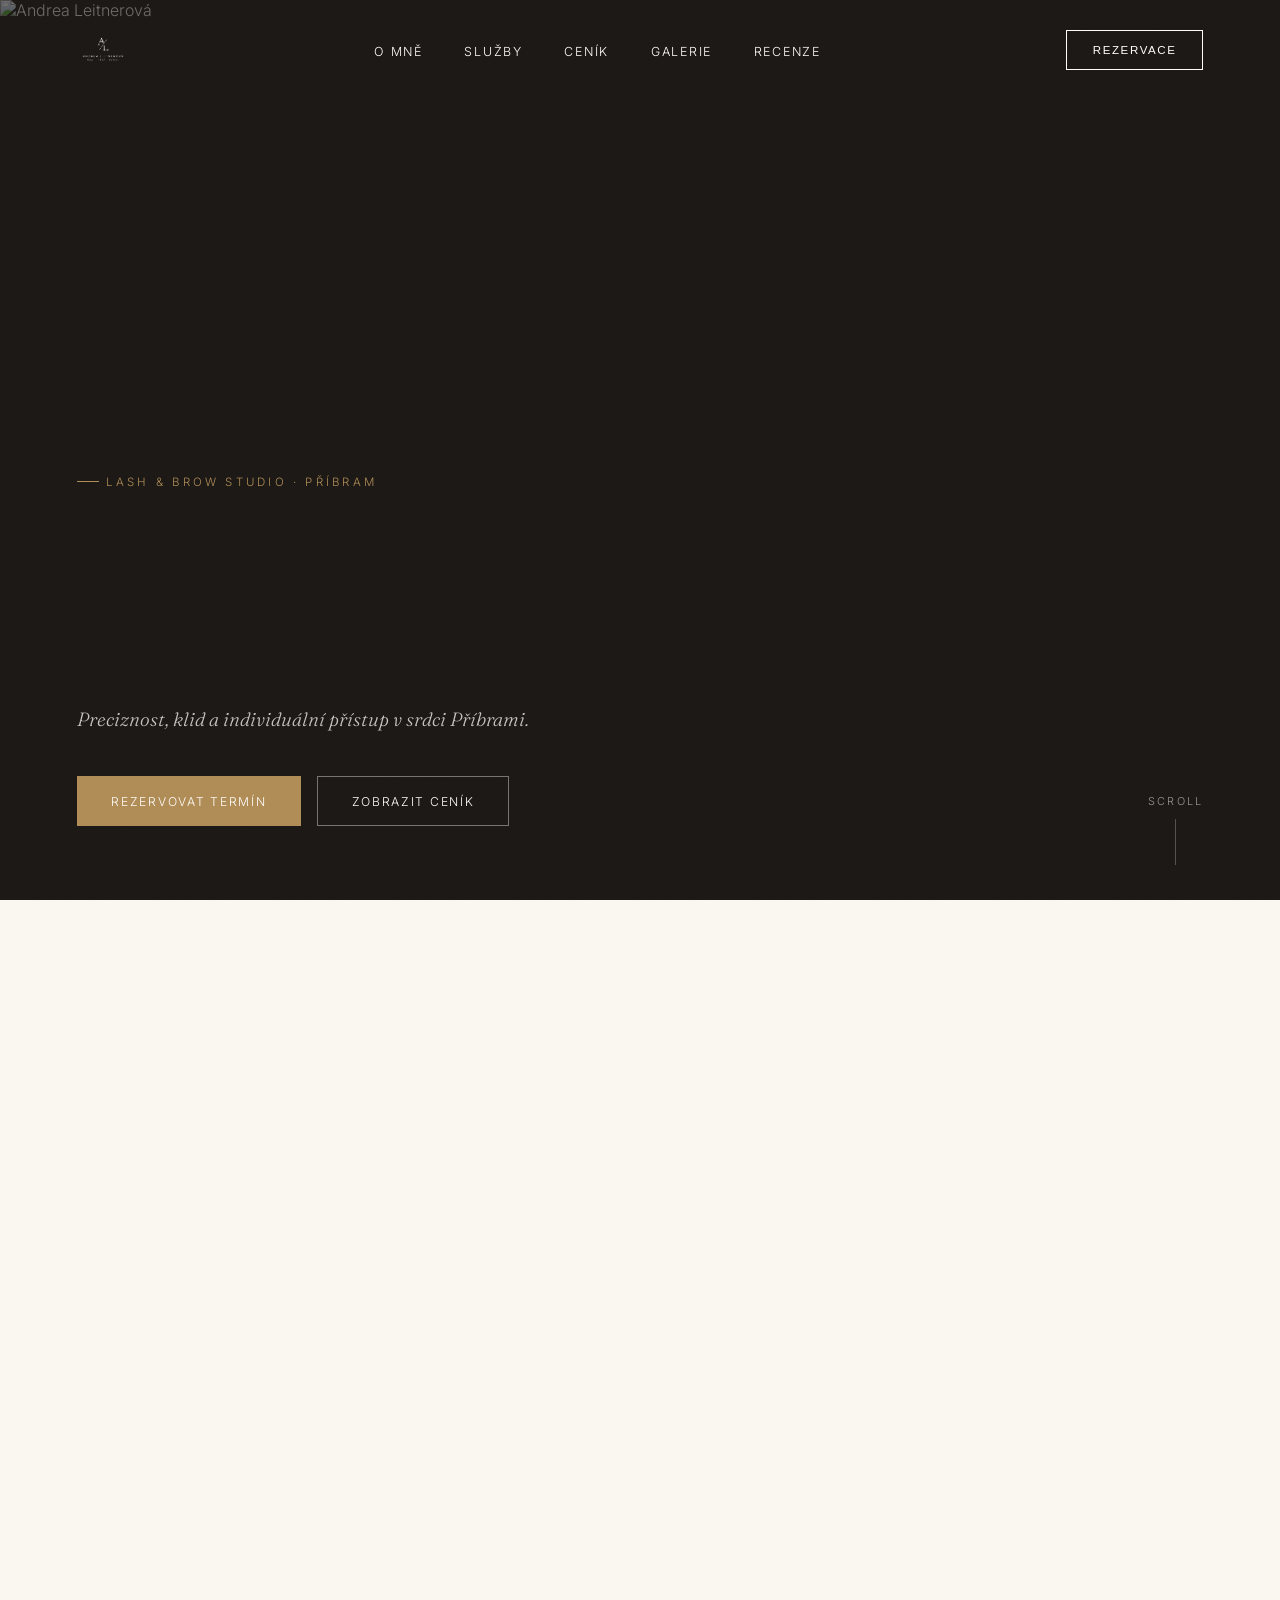
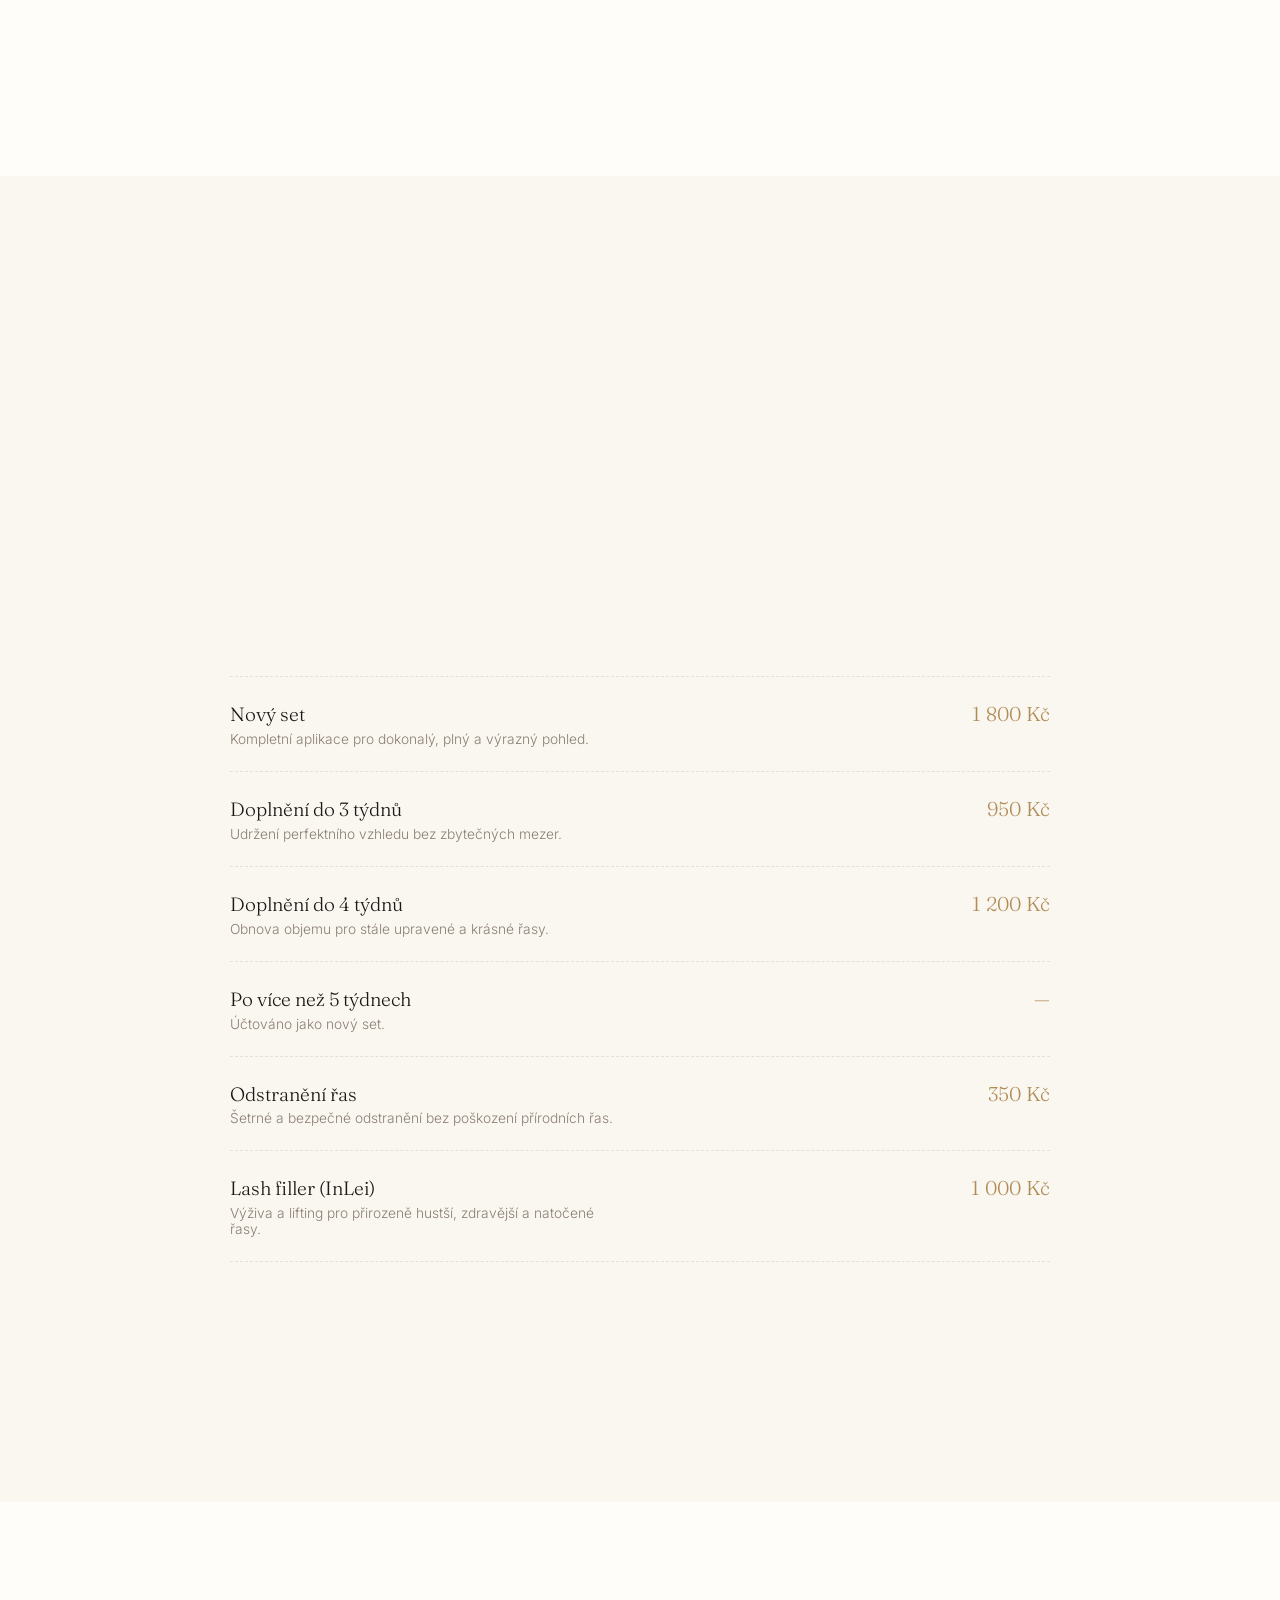
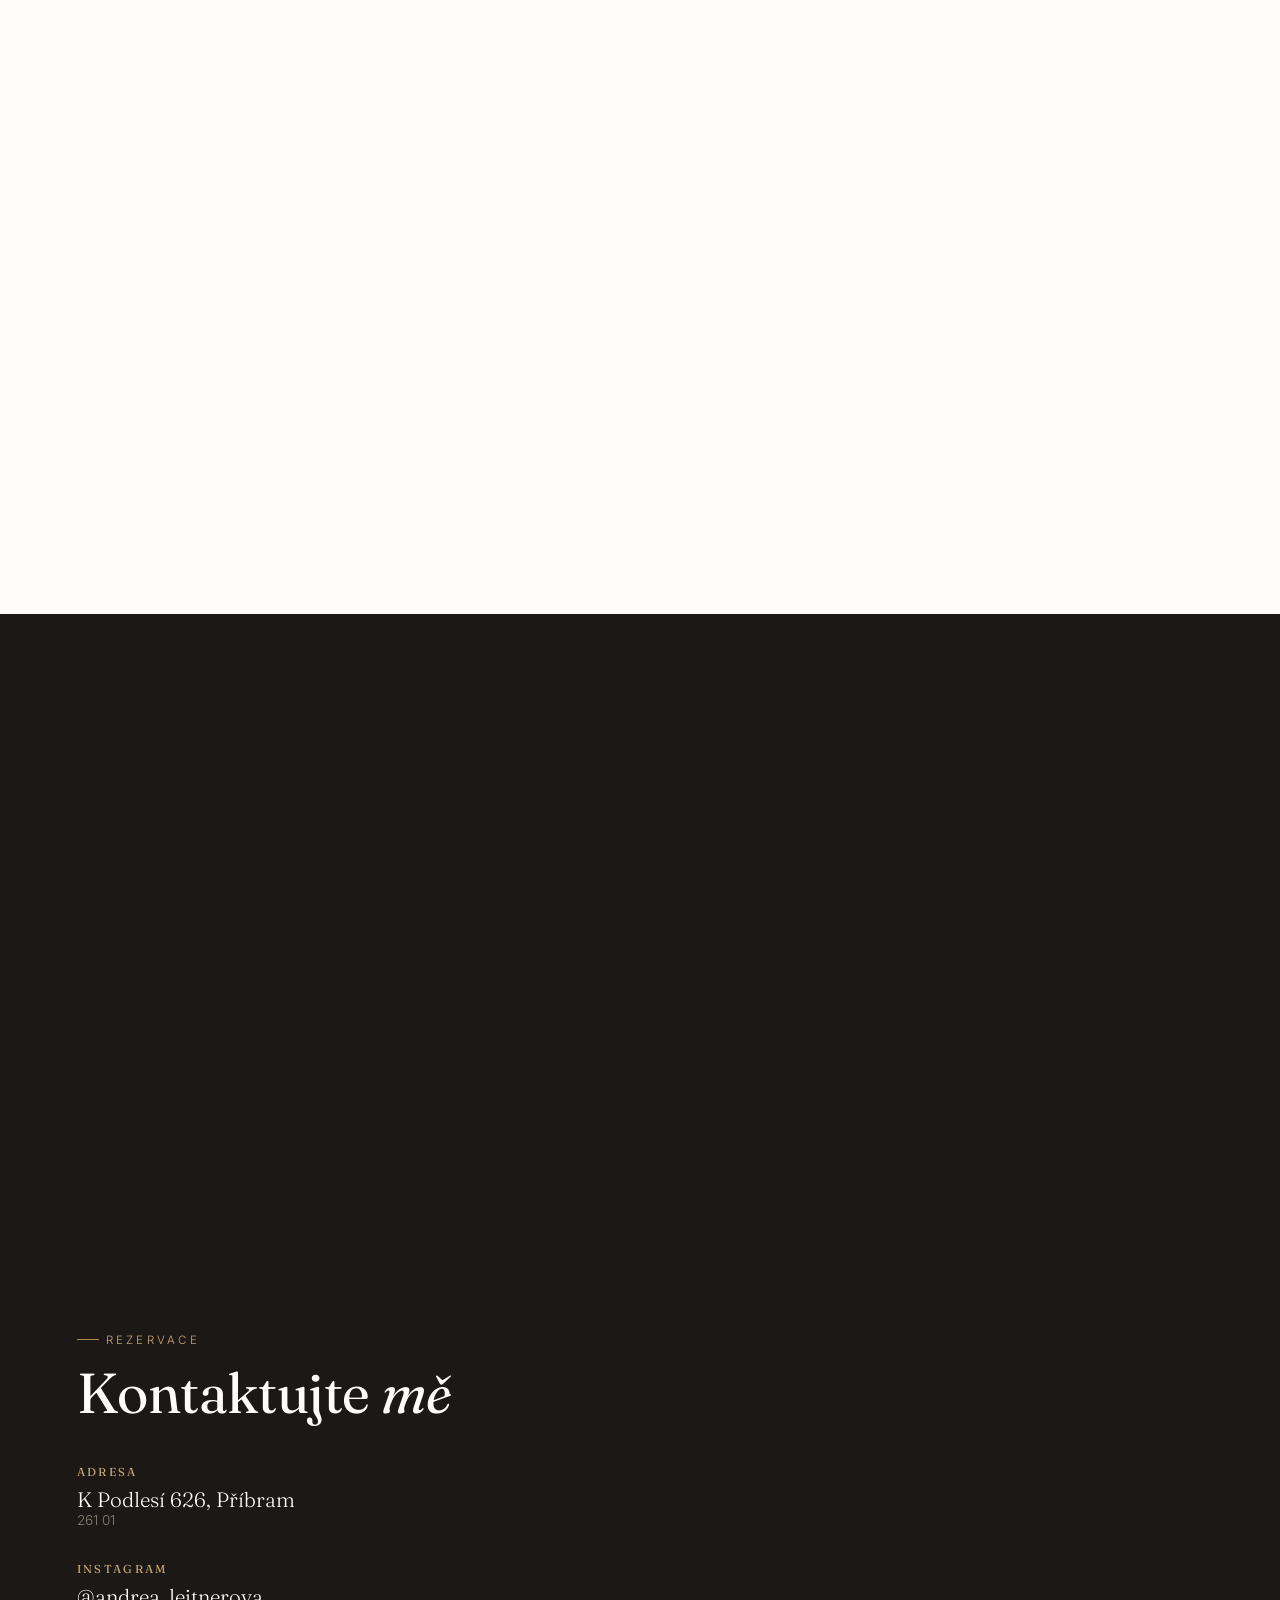
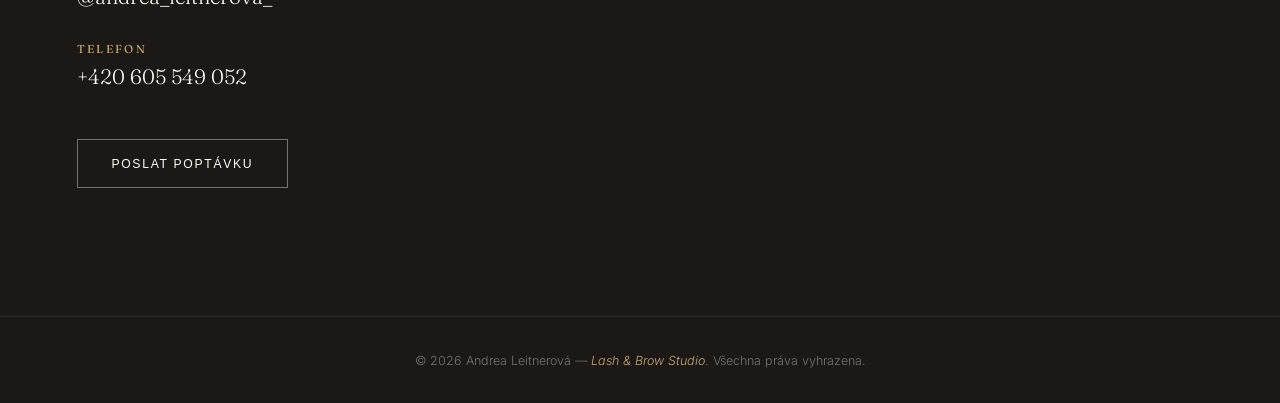
==== commit 0a650783: "Update index.html" ====
--- a/index.html
+++ b/index.html
@@ -18,7 +18,7 @@
 
 <nav id="navbar">
   <div class="nav-mark" id="logoTrigger">
-    <img src="assets/logo.png" alt="Andrea Leitnerová logo">
+    <img src="logo.png" alt="Andrea Leitnerová logo">
     <span>Andrea <em>Leitnerová</em></span>
   </div>
   <ul class="nav-links">
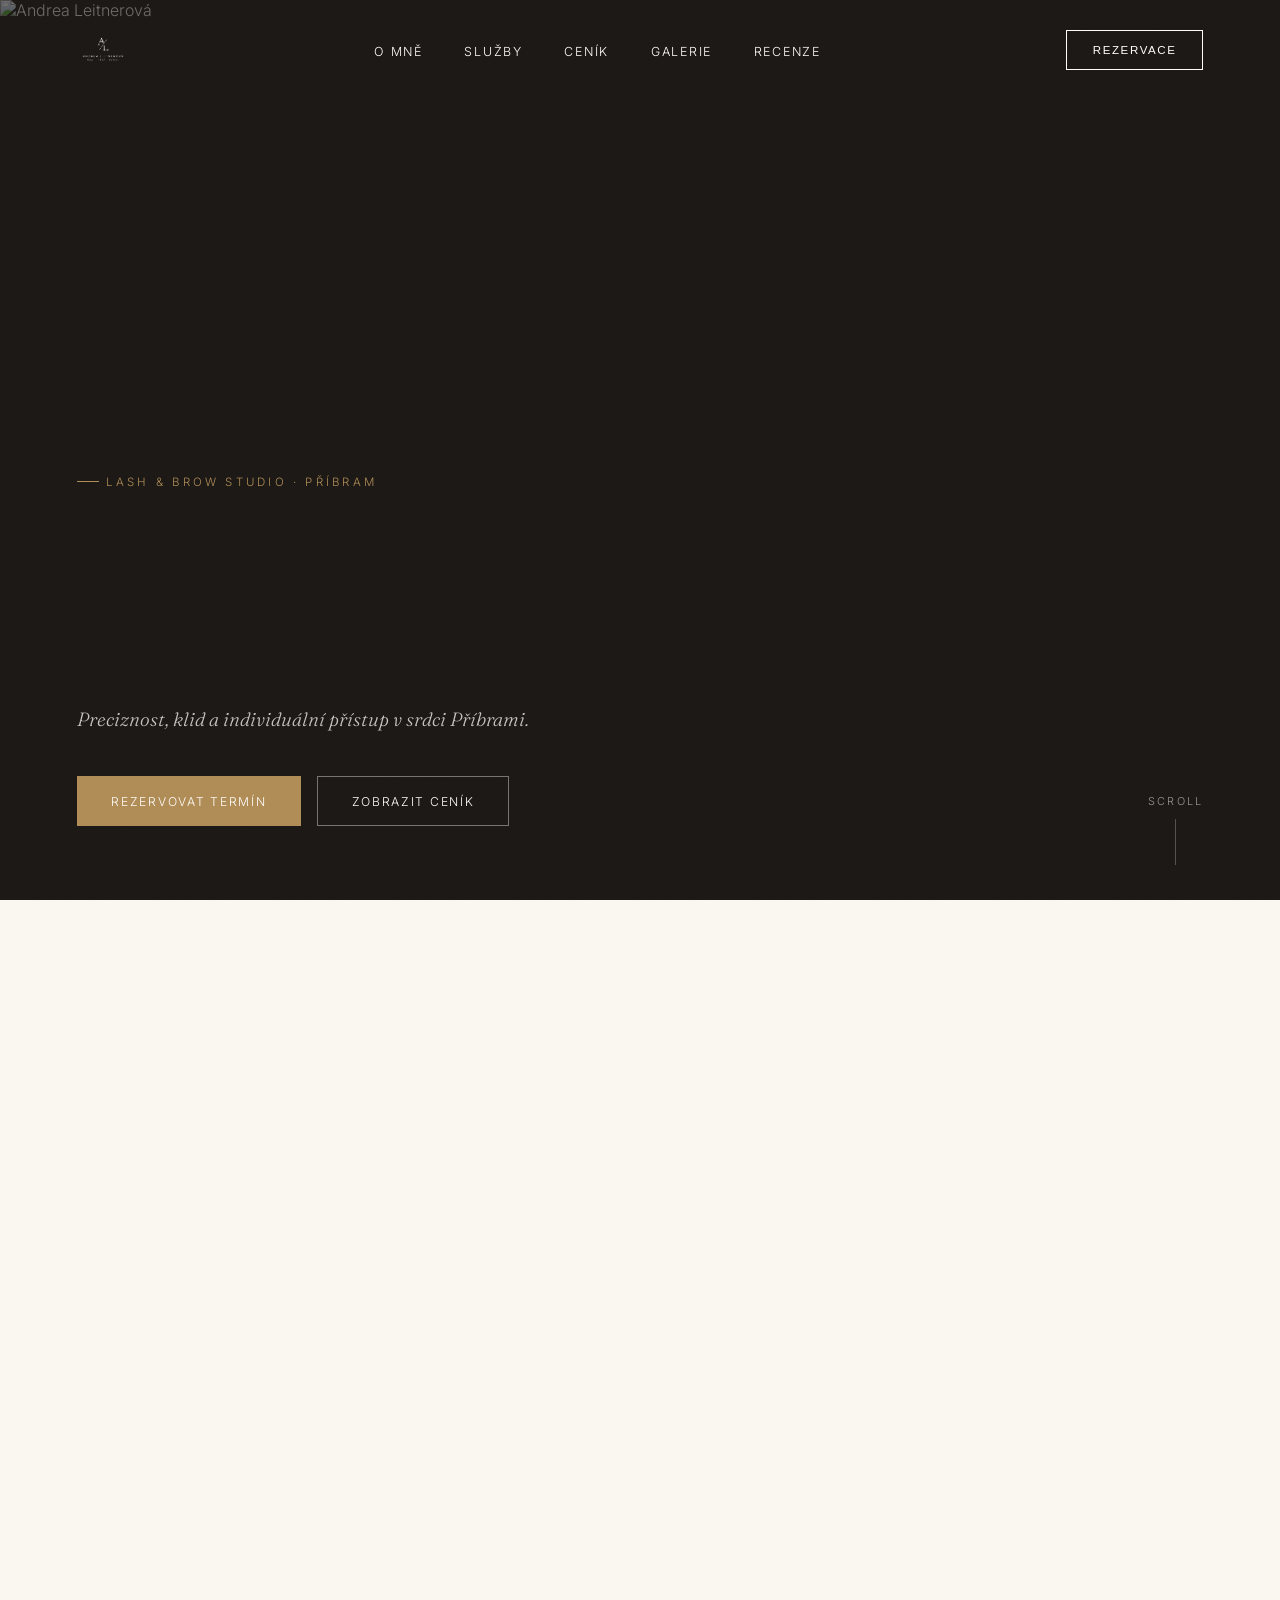
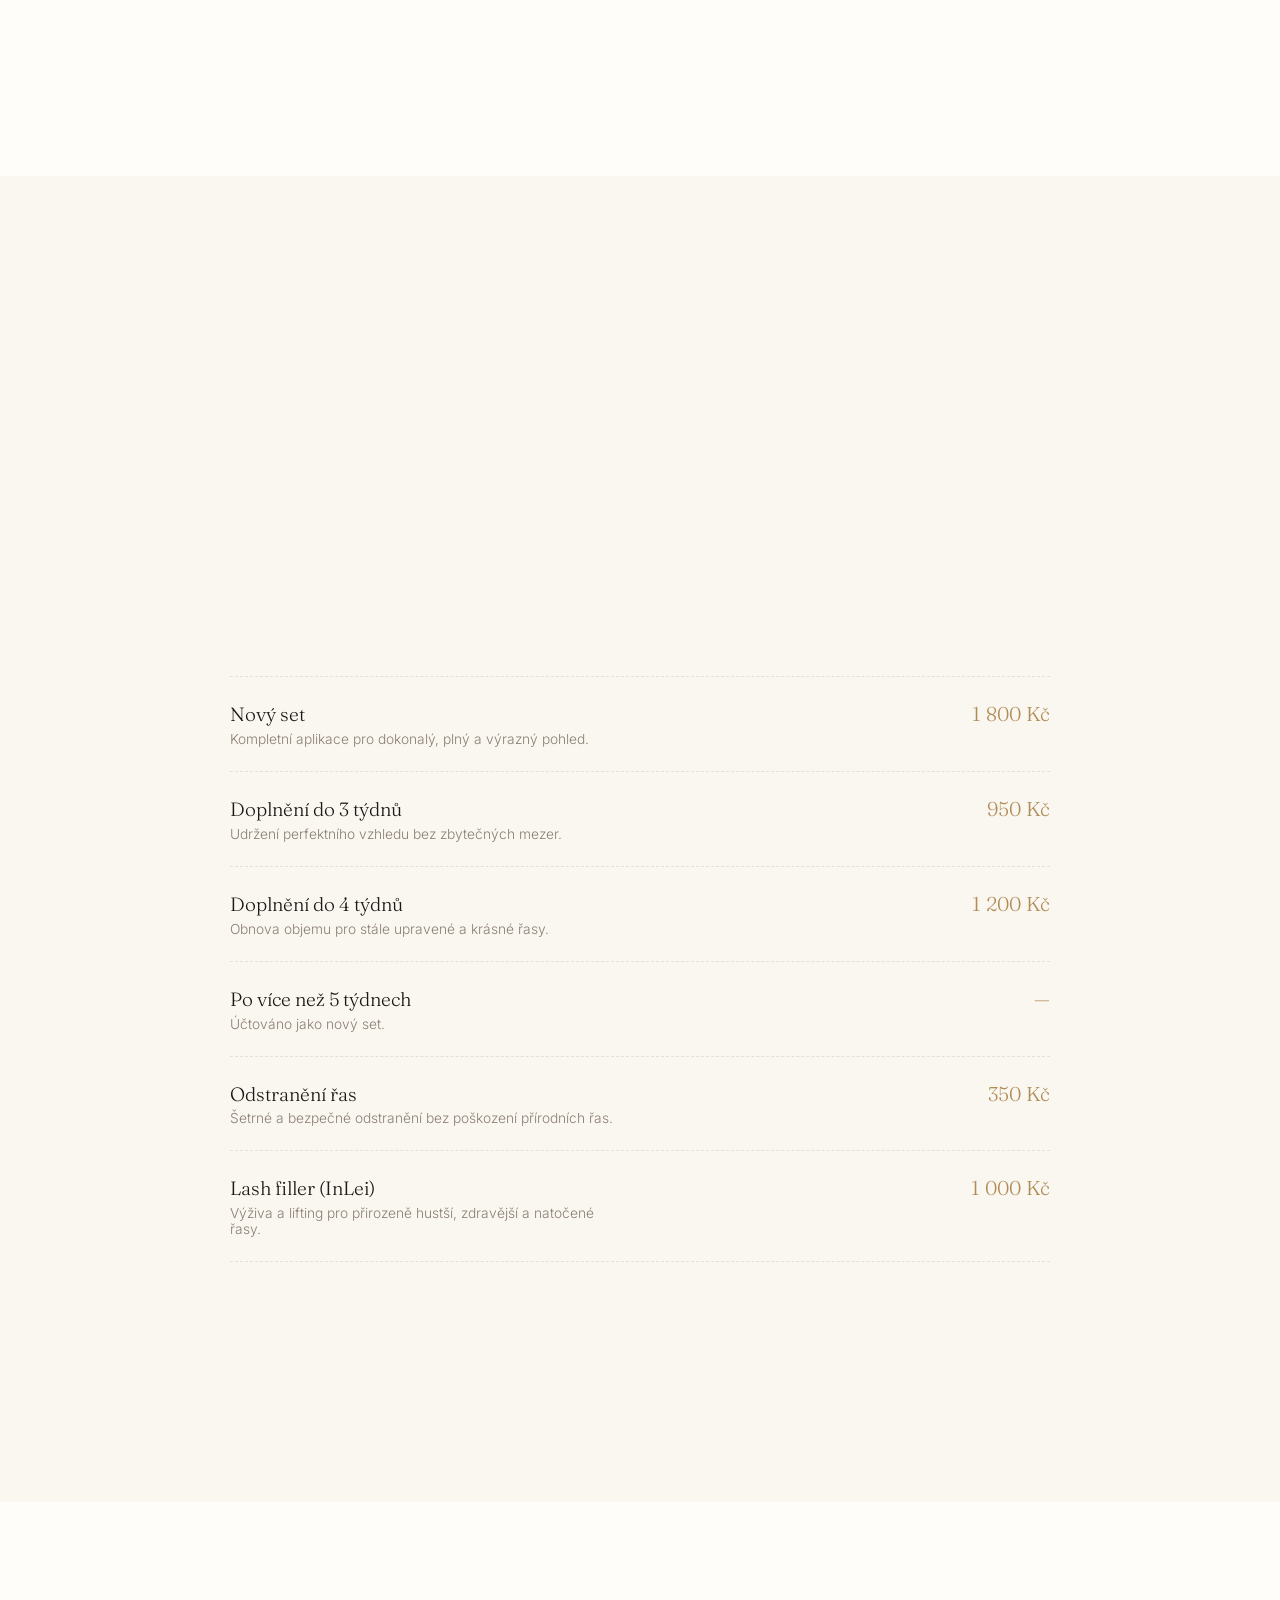
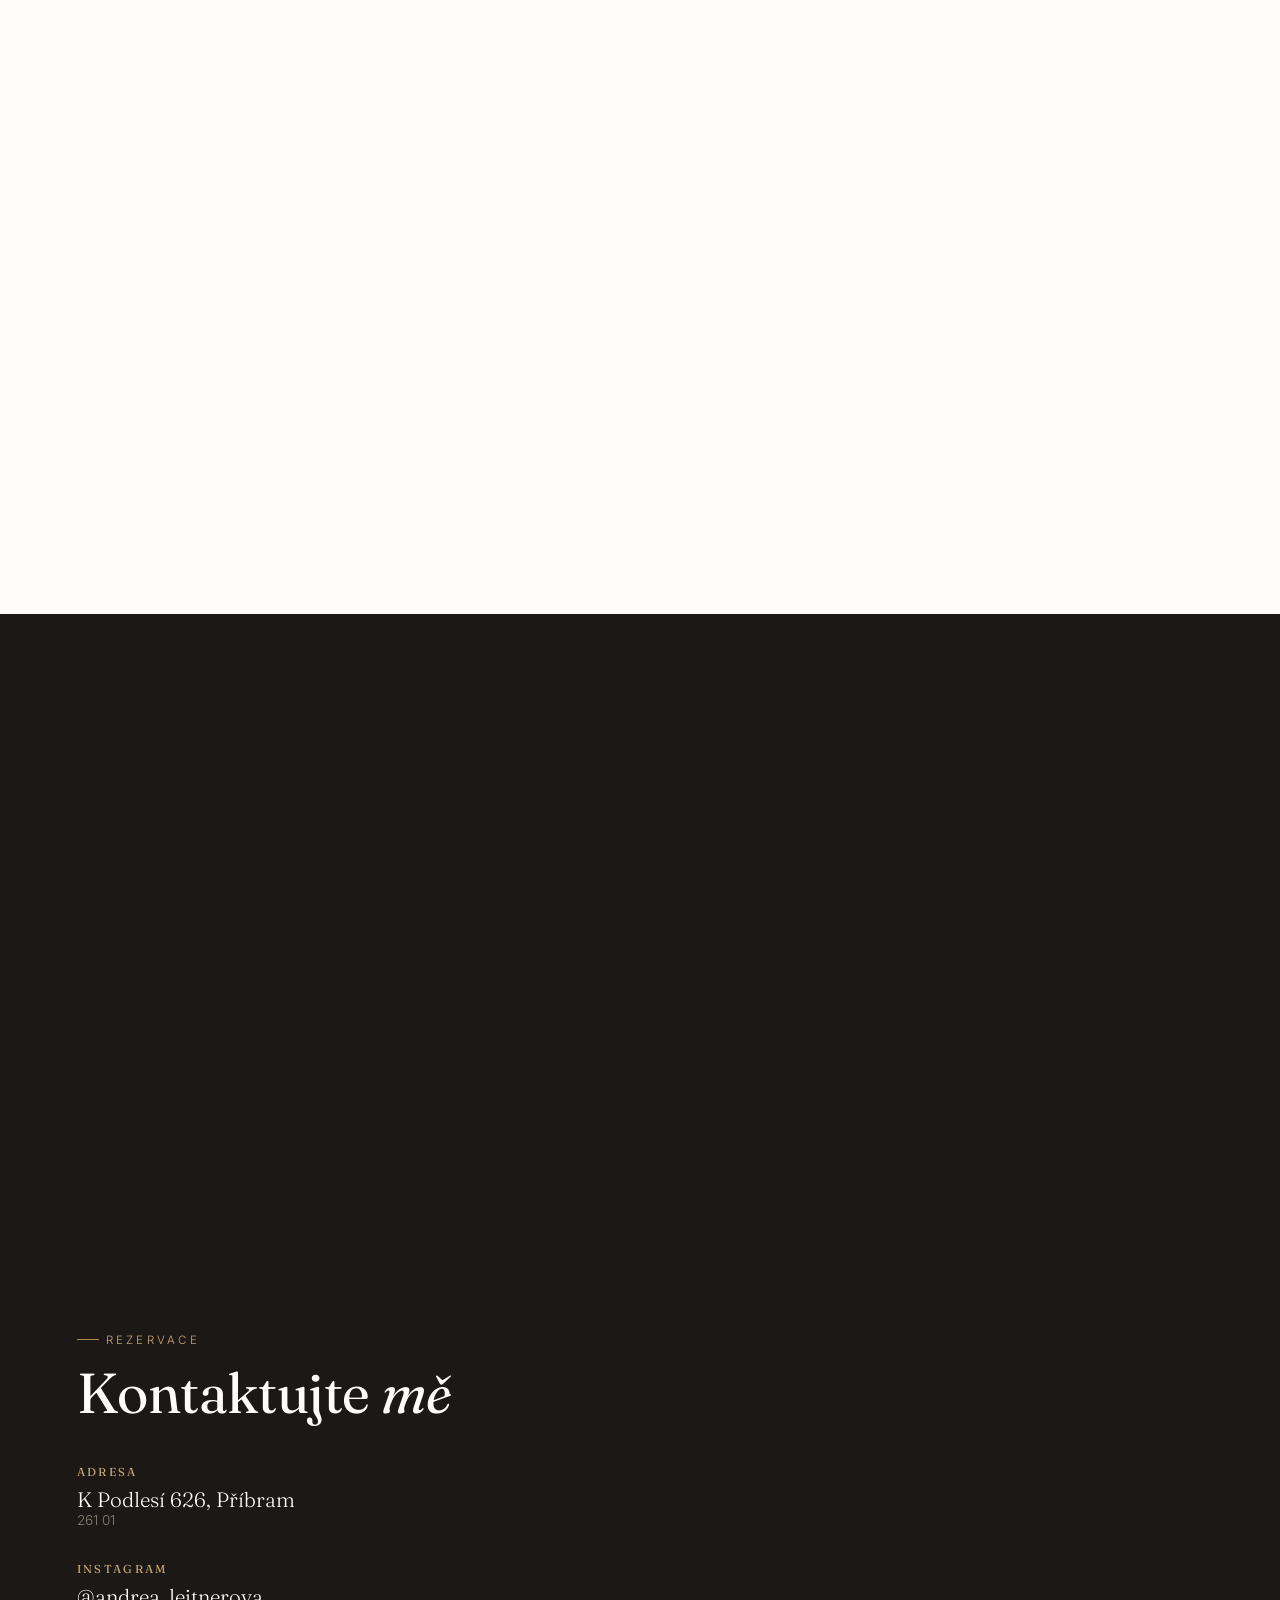
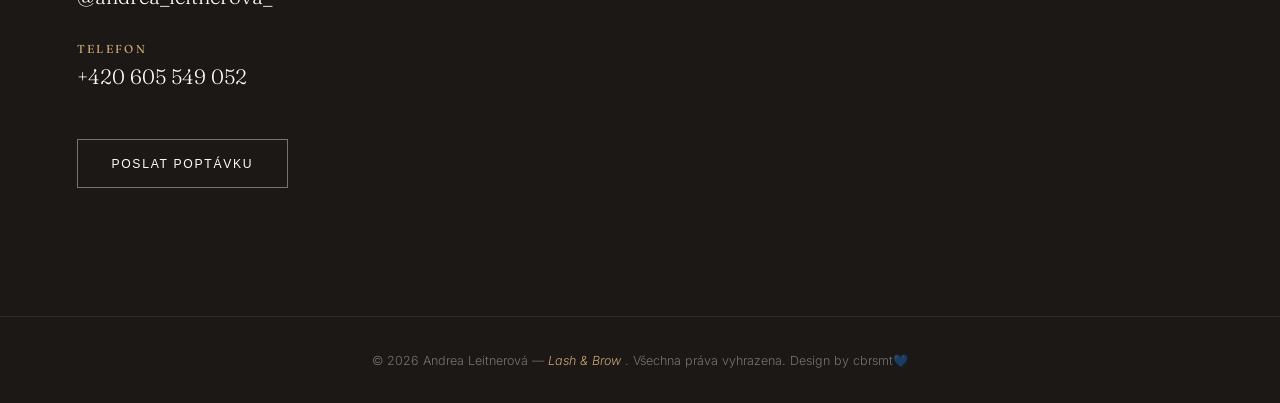
==== commit fe0fb85c: "Update index.html" ====
--- a/index.html
+++ b/index.html
@@ -99,7 +99,7 @@
     </div>
 
     <div class="service-row reveal">
-      <div class="s-media"><img src="https://i.postimg.cc/j2wJxNJq/IMG-1571.jpg" alt="Prodlužování řas"></div>
+      <div class="s-media"><img src=""></div>
       <div class="s-copy">
         <span class="s-num">01</span>
         <h3>Prodlužování řas</h3>
@@ -110,7 +110,7 @@
     </div>
 
     <div class="service-row reveal">
-      <div class="s-media"><img src="https://i.postimg.cc/kG6tJ8t9/IMG-1609.jpg" alt="Lash filler"></div>
+      <div class="s-media"><img src="" alt="Lash Filler"></div>
       <div class="s-copy">
         <span class="s-num">02</span>
         <h3>Lash Filler</h3>
@@ -121,7 +121,7 @@
     </div>
 
     <div class="service-row reveal">
-      <div class="s-media"><img src="https://i.postimg.cc/rs0tVWtq/IMG-1611.jpg" alt="Laminace obočí"></div>
+      <div class="s-media"><img src="" alt="Laminace obočí"></div>
       <div class="s-copy">
         <span class="s-num">03</span>
         <h3>Laminace obočí</h3>
@@ -132,7 +132,7 @@
     </div>
 
     <div class="service-row reveal">
-      <div class="s-media"><img src="https://i.postimg.cc/VsG1f865/IMG-1647.jpg" alt="Diodová epilace"></div>
+      <div class="s-media"><img src="" alt="Diodová epilace"></div>
       <div class="s-copy">
         <span class="s-num">04</span>
         <h3>Laserová / diodová epilace</h3>
@@ -263,7 +263,9 @@
 </section>
 
 <footer>
-  © 2026 Andrea Leitnerová — <em>Lash &amp; Brow Studio</em>. Všechna práva vyhrazena.
+  © 2026 Andrea Leitnerová — <em>Lash &amp; Brow </em>. Všechna práva vyhrazena.
+  Design by <a href="https://instagram.com/cobrasemty" target="_blank" rel="noopener">cbrsmt💙</a>
+
 </footer>
 
 <div class="lightbox" id="lightbox">
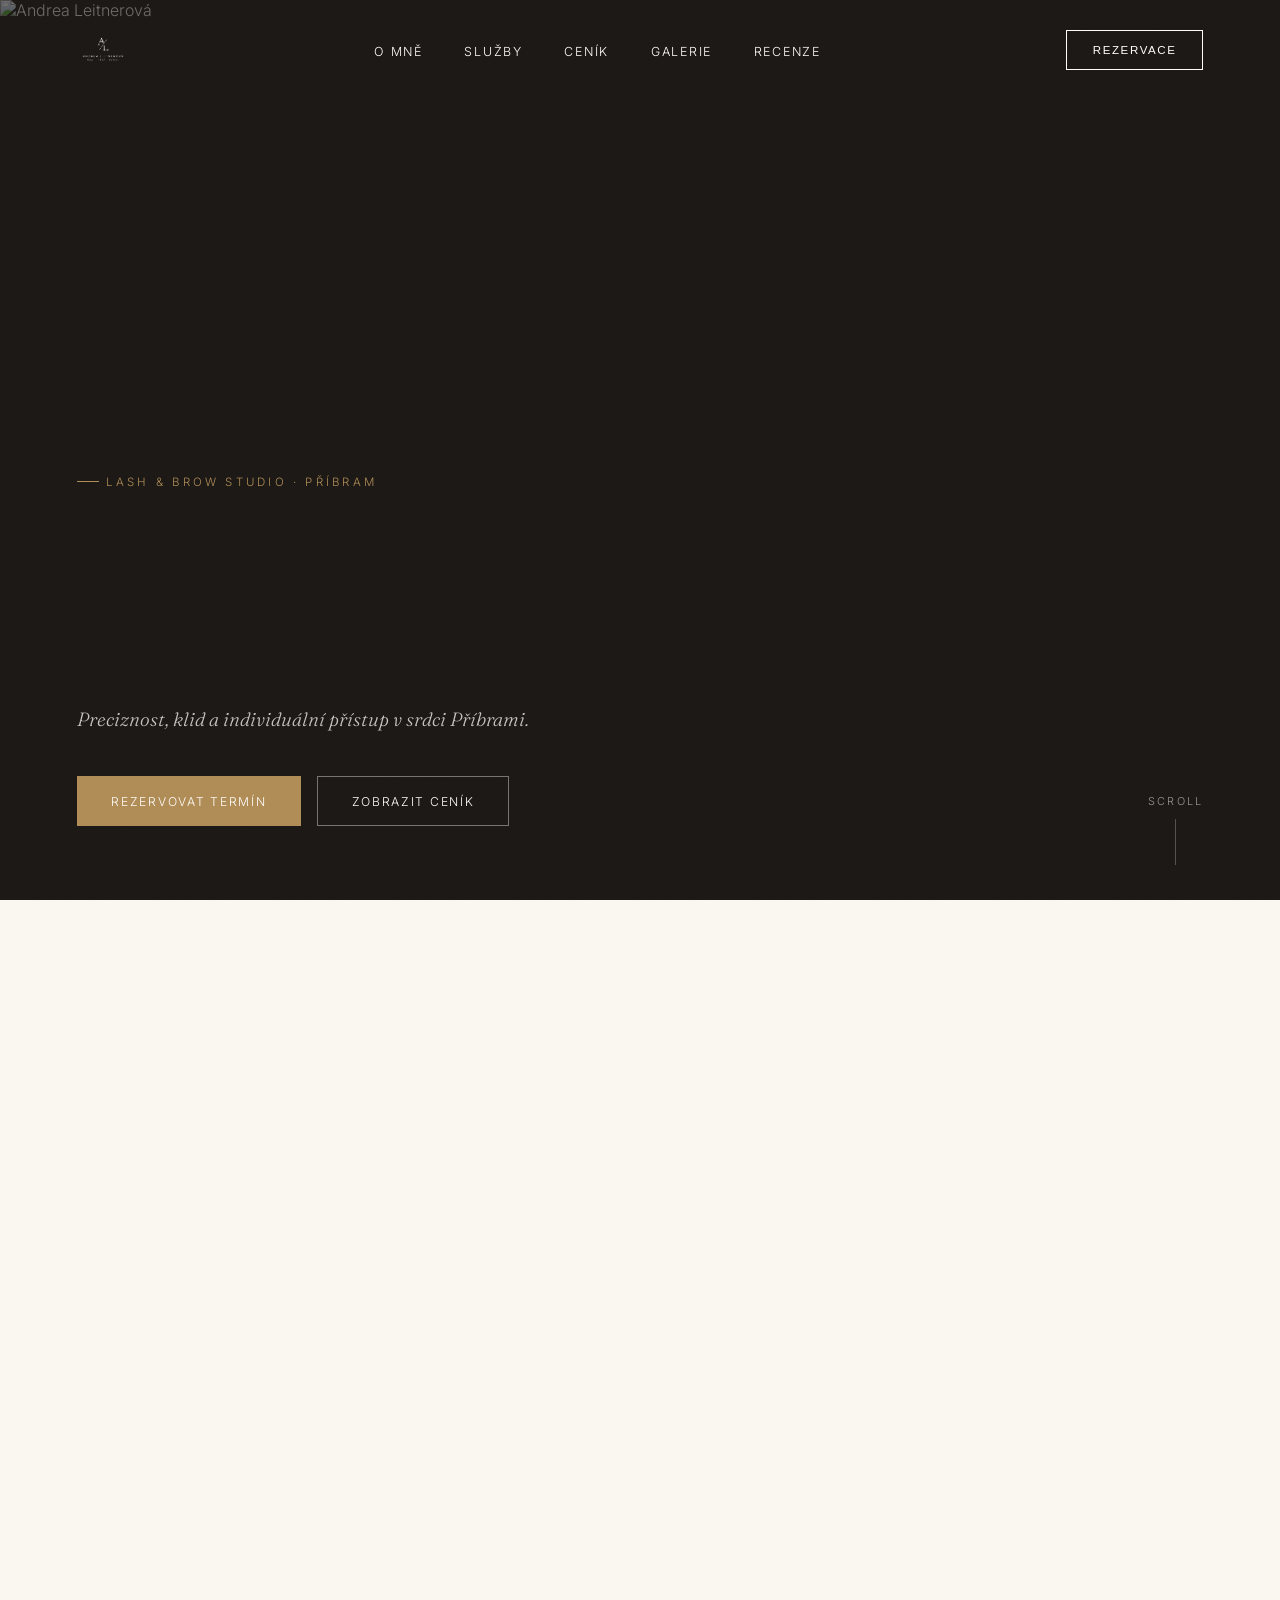
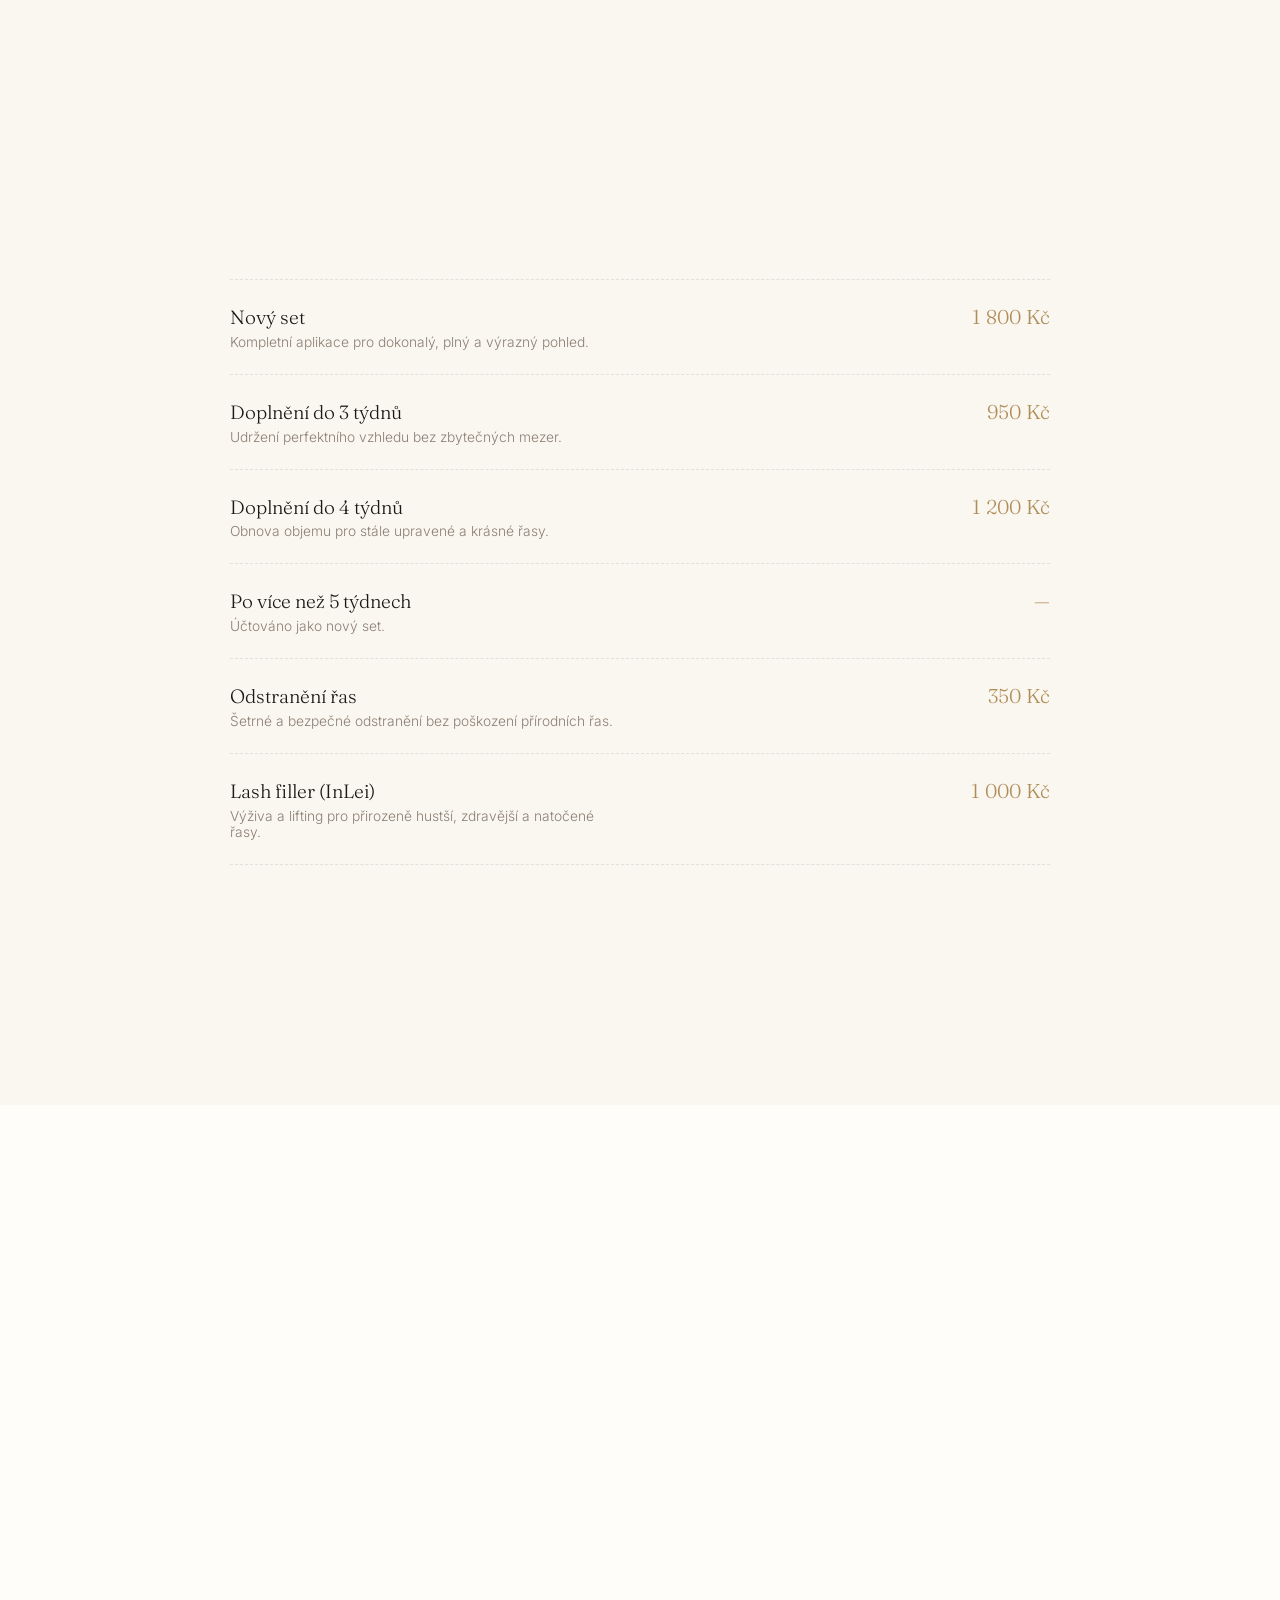
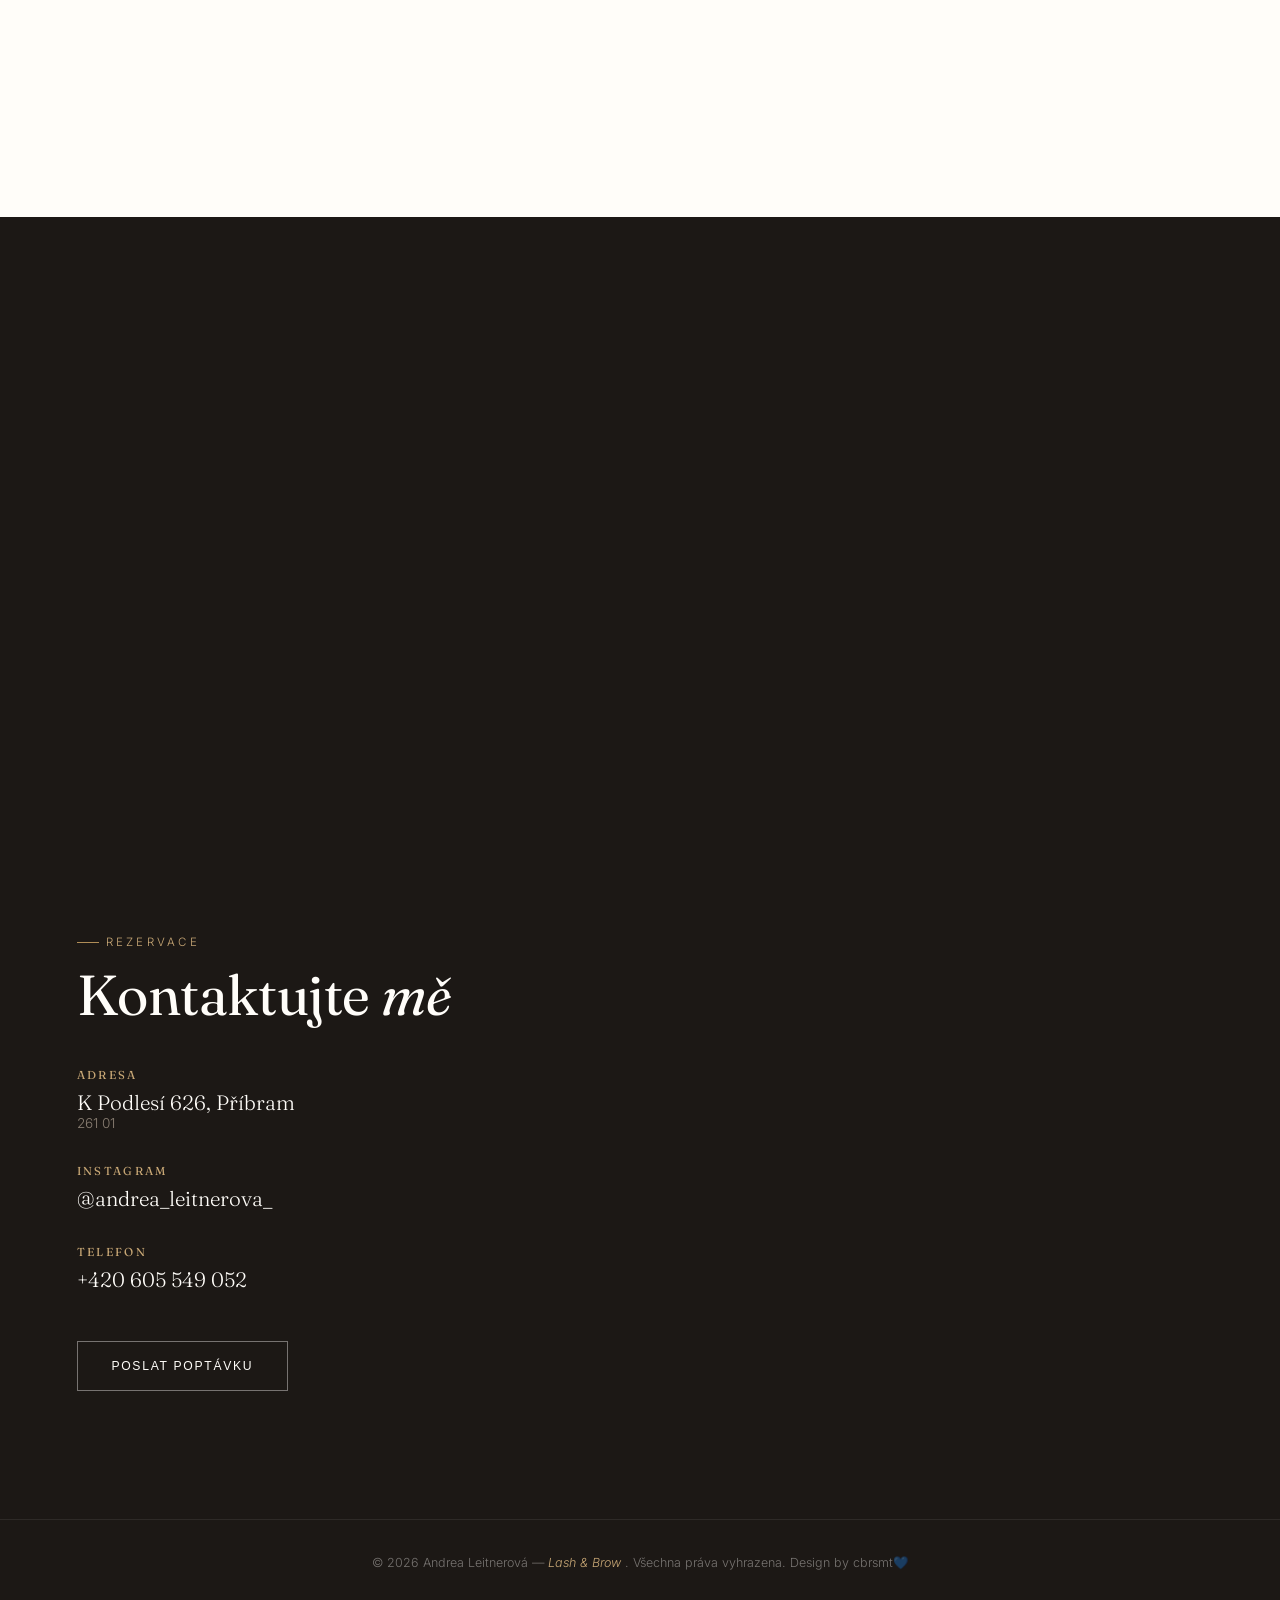
==== commit 6dd85565: "Update index.html" ====
--- a/index.html
+++ b/index.html
@@ -45,7 +45,7 @@
 
 <!-- ============ HERO ============ -->
 <section class="hero" id="home">
-  <div class="hero-bg"><img src="https://i.postimg.cc/J0DBrJB1/IMG-1610.jpg" alt="Andrea Leitnerová"></div>
+  <div class="hero-bg"><img src="https://i.postimg.cc/P5HtYsZK/803FAAA6-EF1E-474E-925E-D8913D814578.jpg" alt="Andrea Leitnerová"></div>
   <div class="hero-grain"></div>
   <div class="hero-inner">
     <div class="hero-copy">
@@ -99,7 +99,6 @@
     </div>
 
     <div class="service-row reveal">
-      <div class="s-media"><img src=""></div>
       <div class="s-copy">
         <span class="s-num">01</span>
         <h3>Prodlužování řas</h3>
@@ -110,7 +109,6 @@
     </div>
 
     <div class="service-row reveal">
-      <div class="s-media"><img src="" alt="Lash Filler"></div>
       <div class="s-copy">
         <span class="s-num">02</span>
         <h3>Lash Filler</h3>
@@ -121,7 +119,6 @@
     </div>
 
     <div class="service-row reveal">
-      <div class="s-media"><img src="" alt="Laminace obočí"></div>
       <div class="s-copy">
         <span class="s-num">03</span>
         <h3>Laminace obočí</h3>
@@ -132,7 +129,6 @@
     </div>
 
     <div class="service-row reveal">
-      <div class="s-media"><img src="" alt="Diodová epilace"></div>
       <div class="s-copy">
         <span class="s-num">04</span>
         <h3>Laserová / diodová epilace</h3>
